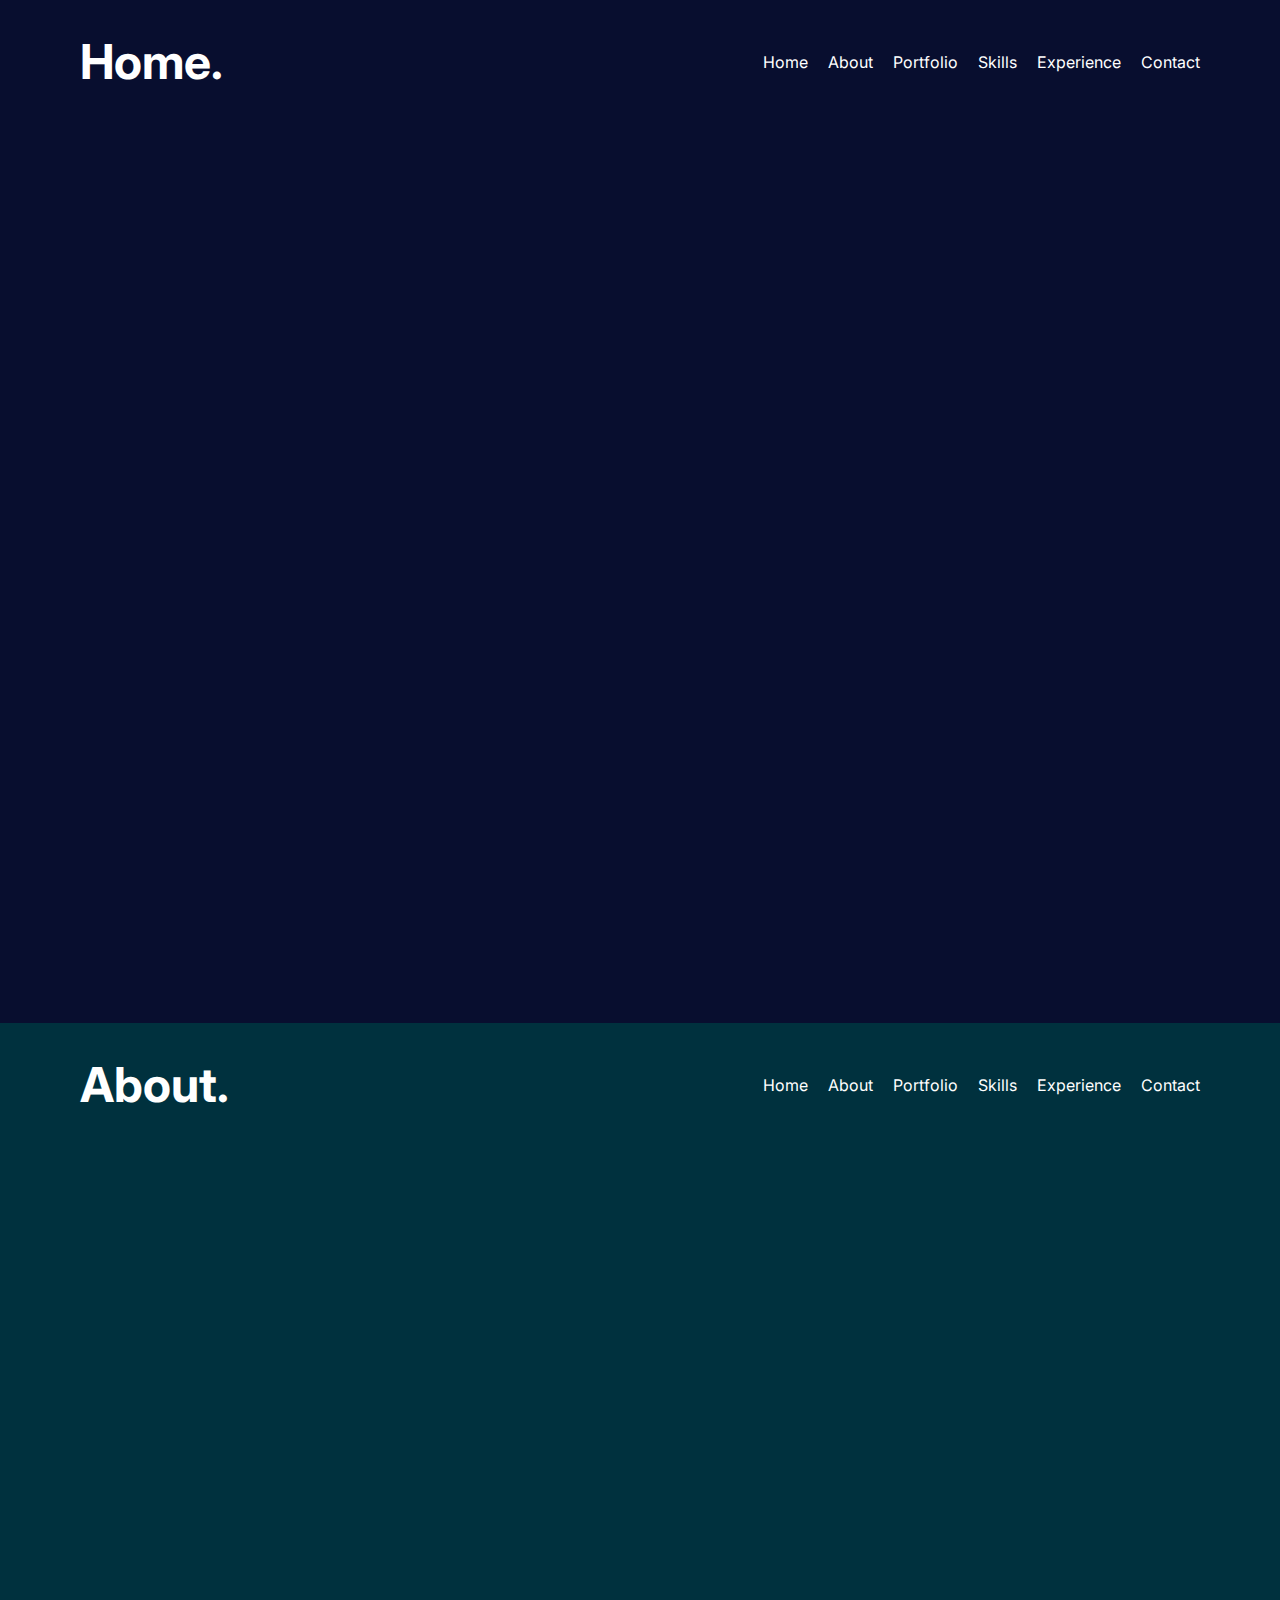
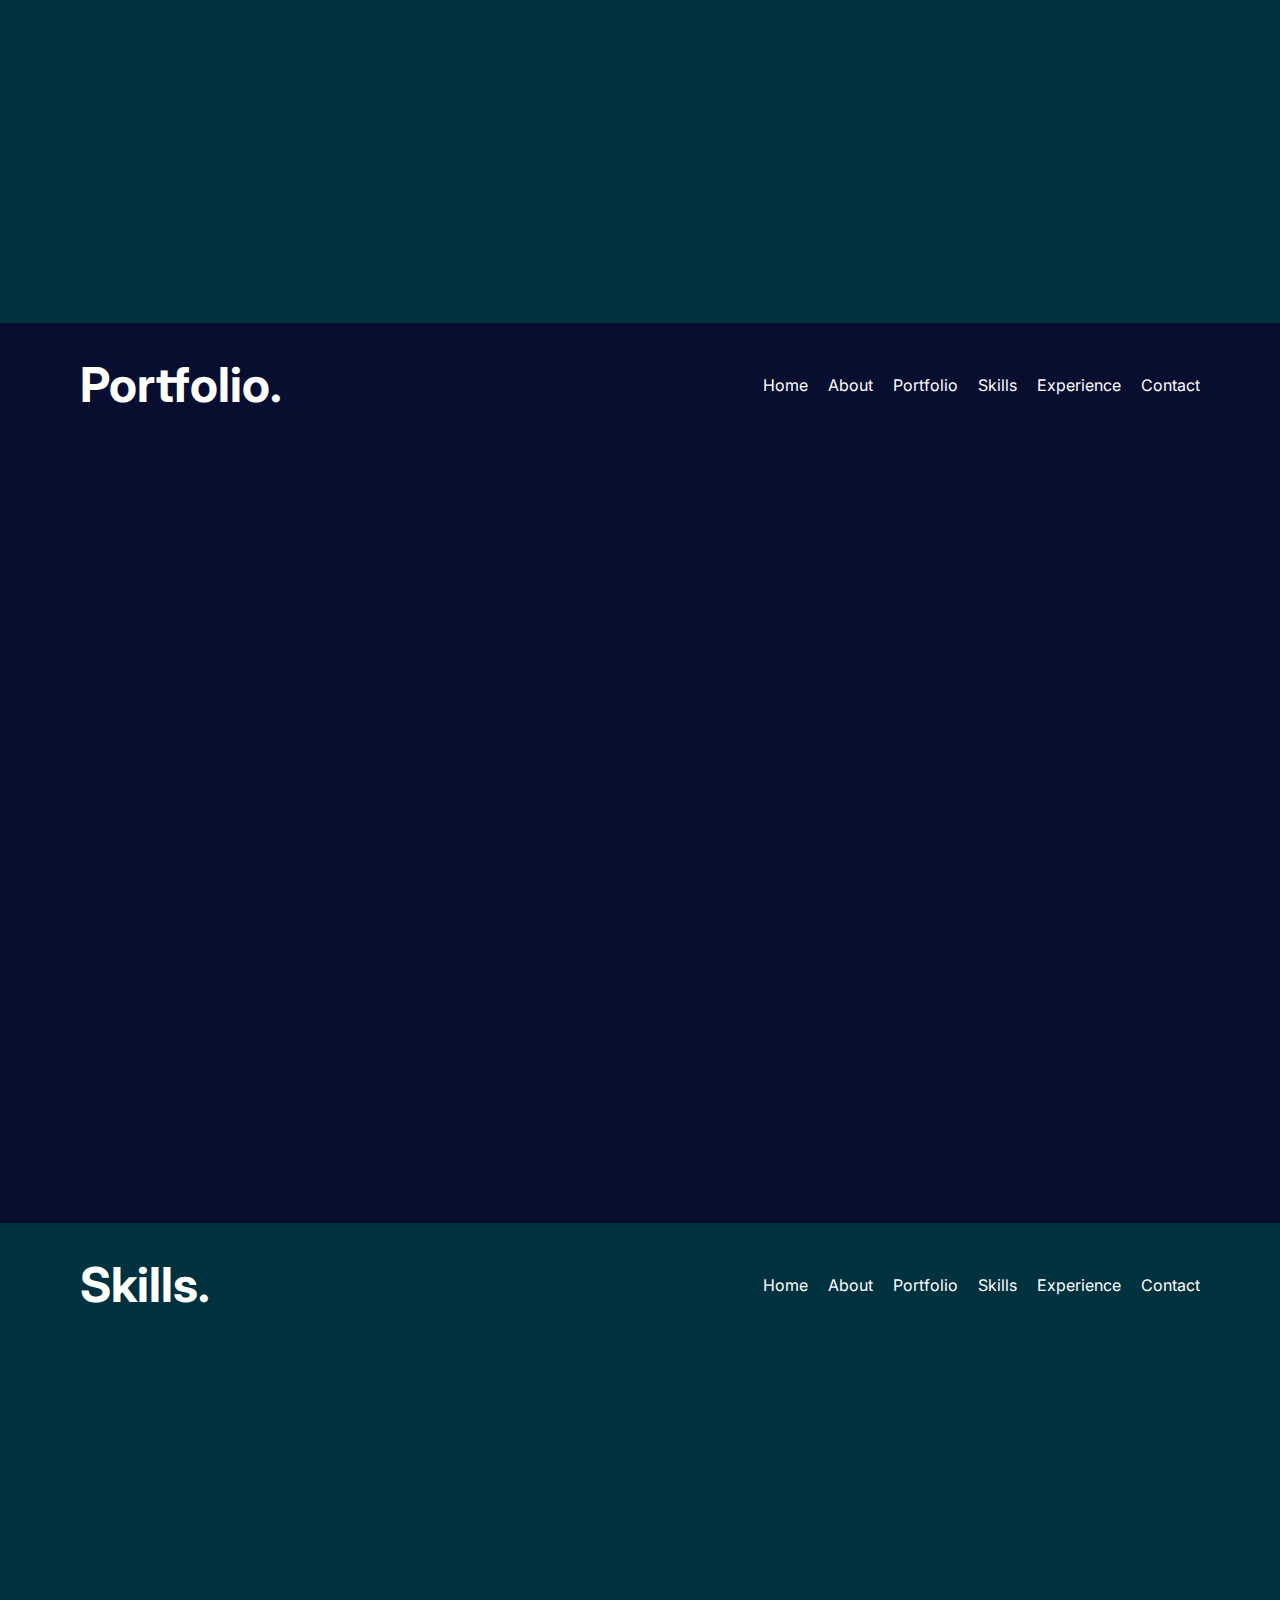
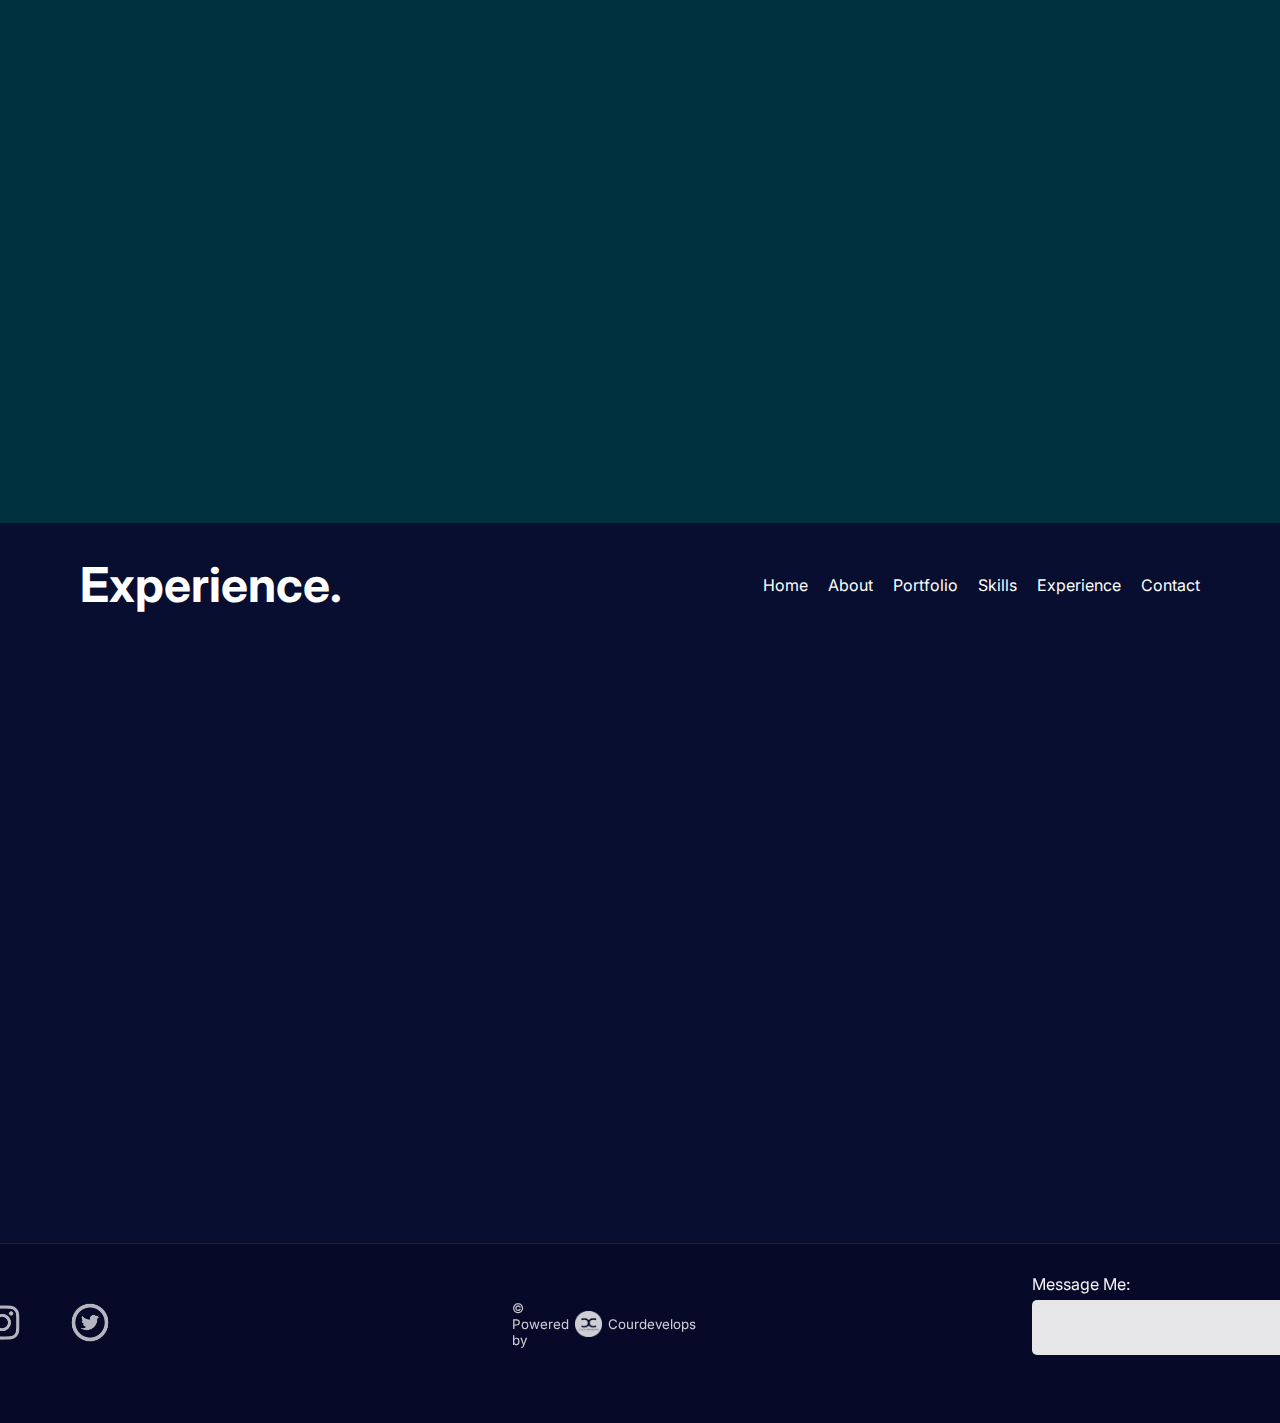
==== index.html @ f6a04621 "first commit" ====
<!DOCTYPE html>
<html lang="en">
<head>
    <meta charset="UTF-8">
    <meta name="viewport" content="width=device-width, initial-scale=1.0">
    <title>CourDevelops</title>

    <link rel="stylesheet" href="./style.css">
</head>
<body>

    <div class="container">
        <!-- ------------- -->
        <!-- ------------- -->
        <!-- ------------- -->
        <!-- ------------- -->
        <!-- ------------- -->
        <!-- ------------- -->
        <!-- ------------- -->
        <!-- ------------- -->
        <!-- ------------- -->
        <!-- ------------- -->
        <!-- ------------- -->
        <!-- ------------- -->
        <!-- ------------- -->
        <!-- DESKTOP NAVBAR -->
        <nav class="desktop_nav">
            <div class="section_title">
                <p>Home.</p>
            </div>
            <div class="home_desktop_nav">
                <ul>
                    <li><a id="selected" href="#home_section_id">Home</a></li>
                    <li><a href="#about_section_id">About</a></li>
                    <li><a href="#portfolio_section_id">Portfolio</a></li>
                    <li><a href="#skills_section_id">Skills</a></li>
                    <li><a href="#experience_section_id">Experience</a></li>
                    <!-- <li><a href="#blog_section_id">Blog</a></li> -->
                    <li><a href="#contact_section_id">Contact</a></li>
                </ul>
                <!-- MOBILE MENU BURGER -->
                <nav class="mobile_nav">
                    <img src="./img/menu/three_dots_menu.png" id="mobile_nav">
                </nav>
            </div>
        </nav>
        
        <!-- HOME SECTION -->
        <section id="home_section_id">
            <div class="home_section_content">
                
            </div>
        </section>
        <!-- ------------- -->
        <!-- ------------- -->
        <!-- ------------- -->
        <!-- ------------- -->
        <!-- ------------- -->
        <!-- ------------- -->
        <!-- ------------- -->
        <!-- ------------- -->
        <!-- ------------- -->
        <!-- ------------- -->
        <!-- ------------- -->
        <!-- ------------- -->
        <!-- ABOUT SECTION -->
        <section id="about_section_id">
            <!-- ABOUT CONTENT -->
            <div class="about_section_content">
                <!-- SECTION TITLE AND NAVBAR -->
                <div class="title_nav">
                    <div class="section_title">
                        <p>About.</p>
                    </div>
                    <div class="about_desktop_nav">
                        <!-- <div class="nav_logo_home">
                            <img src="./img/logos/CourdevelopsPurple.png" alt="logo">
                        </div> -->
                        <ul>
                            <li><a href="#home_section_id">Home</a></li>
                            <li><a id="selected" href="#about_section_id">About</a></li>
                            <li><a href="#portfolio_section_id">Portfolio</a></li>
                            <li><a href="#skills_section_id">Skills</a></li>
                            <li><a href="#experience_section_id">Experience</a></li>
                            <!-- <li><a href="#blog_section_id">Blog</a></li> -->
                            <li><a href="#contact_section_id">Contact</a></li>
                        </ul>
                        <!-- MOBILE MENU BURGER -->
                        <nav class="mobile_nav">
                            <img src="./img/menu/three_dots_menu.png" id="mobile_nav">
                        </nav>
                    </div>
                </div>
            </div>
        </section>
        <!-- ------------- -->
        <!-- ------------- -->
        <!-- ------------- -->
        <!-- ------------- -->
        <!-- ------------- -->
        <!-- ------------- -->
        <!-- ------------- -->
        <!-- ------------- -->
        <!-- ------------- -->
        <!-- ------------- -->
        <!-- ------------- -->
        <!-- ------------- -->
        <!-- PORTFOLIO SECTION -->
        <section id="portfolio_section_id">
            <div class="portfolio_section_content">
                <div class="title_nav">
                    <!-- DESKTOP NAVBAR -->
                    <div class="section_title">
                        <p>Portfolio.</p>
                    </div>
                        <!-- <div class="nav_logo_home">
                            <img src="./img/logos/CourdevelopsPurple.png" alt="logo">
                        </div> -->
                    <div class="portfolio_desktop_nav">
                        <ul>
                            <li><a href="#home_section_id">Home</a></li>
                            <li><a href="#about_section_id">About</a></li>
                            <li><a id="selected" href="#portfolio_section_id">Portfolio</a></li>
                            <li><a href="#skills_section_id">Skills</a></li>
                            <li><a href="#experience_section_id">Experience</a></li>
                            <!-- <li><a href="#blog_section_id">Blog</a></li> -->
                            <li><a href="#contact_section_id">Contact</a></li>
                        </ul>
                    </div>
                </div>
            </div>
        </section>
         <!-- ------------- -->
        <!-- ------------- -->
        <!-- ------------- -->
        <!-- ------------- -->
        <!-- ------------- -->
        <!-- ------------- -->
        <!-- ------------- -->
        <!-- ------------- -->
        <!-- ------------- -->
        <!-- ------------- -->
        <!-- ------------- -->
        <!-- ------------- -->
        <!-- SKILLS SECTION -->
        <section id="skills_section_id">
            <div class="skills_section_content">
                <div class="title_nav">
                    <!-- DESKTOP NAVBAR -->
                    <div class="section_title">
                        <p>Skills.</p>
                    </div>
                        <!-- <div class="nav_logo_home">
                            <img src="./img/logos/CourdevelopsPurple.png" alt="logo">
                        </div> -->
                    <div class="skills_desktop_nav">
                        <ul>
                            <li><a href="#home_section_id">Home</a></li>
                            <li><a href="#about_section_id">About</a></li>
                            <li><a href="#portfolio_section_id">Portfolio</a></li>
                            <li><a id="selected" href="#skills_section_id">Skills</a></li>
                            <li><a href="#experience_section_id">Experience</a></li>
                            <!-- <li><a href="#blog_section_id">Blog</a></li> -->
                            <li><a href="#contact_section_id">Contact</a></li>
                        </ul>
                    </div>
                </div>
            </div>
        </section>
         <!-- ------------- -->
        <!-- ------------- -->
        <!-- ------------- -->
        <!-- ------------- -->
        <!-- ------------- -->
        <!-- ------------- -->
        <!-- ------------- -->
        <!-- ------------- -->
        <!-- ------------- -->
        <!-- ------------- -->
        <!-- ------------- -->
        <!-- ------------- -->
        <!-- EXPERIENCE SECTION -->
        <section id="experience_section_id">
            <div class="experience_section_content">
                <div class="title_nav">
                    <!-- DESKTOP NAVBAR -->
                    <div class="section_title">
                        <p>Experience.</p>
                    </div>
                        <!-- <div class="nav_logo_home">
                            <img src="./img/logos/CourdevelopsPurple.png" alt="logo">
                        </div> -->
                    <div class="experience_desktop_nav">
                        <ul>
                            <li><a href="#home_section_id">Home</a></li>
                            <li><a href="#about_section_id">About</a></li>
                            <li><a href="#portfolio_section_id">Portfolio</a></li>
                            <li><a id="selected" href="#skills_section_id">Skills</a></li>
                            <li><a href="#experience_section_id">Experience</a></li>
                            <!-- <li><a href="#blog_section_id">Blog</a></li> -->
                            <li><a href="#contact_section_id">Contact</a></li>
                        </ul>
                    </div>
                </div>
            </div>
        </section>
             <!-- ------------- -->
        <!-- ------------- -->
        <!-- ------------- -->
        <!-- ------------- -->
        <!-- ------------- -->
        <!-- ------------- -->
        <!-- ------------- -->
        <!-- ------------- -->
        <!-- ------------- -->
        <!-- ------------- -->
        <!-- ------------- -->
        <!-- FOOTER -->
        <footer id="footer_section_id">
            <div class="footer_section_content">
                <!-- <div class="footer_logo">
                    <img src="./img/logos/CourdevelopsWhite.png" id="footer_logo">
                </div> -->
                <div class="socials_footer">
                    <a href="#">
                        <img src="./img/socials/github.png" id="github">
                    </a>
                    <a href="#">
                        <img src="./img/socials/linkedin.png" id="linkedin">
                    </a>
                    <a href="">
                        <img src="./img/socials/instagram.png" id="instagram">
                    </a>
                    <a href="">
                        <img src="./img/socials/twitter.png" id="twitter">
                    </a>
                </div>
                <!-- <div class="footer_logo">
                    <small>powered by:</small>
                   <img src="./img/logos/CourdevelopsWhite.png" id="footer_logo">
                </div> -->
                <div class="footer_logo">
                    <small>&copy Powered by<img src="./img/logos/CourdevelopsWhite.png" id="footer_logo"> Courdevelops</small>
                </div>
                <div class="email_footer">
                    <label for="message">Message Me:</label>
                    <div class="email_submit">
                        <input type="text" placeholder=""/>
                        <button type="submit">Submit</button>
                    </div>
                </div>
                
            </div>
        </footer>
    </div>
    
</body>
</html>
---- style.css ----
@import url("https://fonts.googleapis.com/css2?family=Inter:wght@300;400;700&family=Julius+Sans+One&family=Roboto:wght@400&display=swap");
* {
  margin: 0;
  scroll-behavior: smooth;
  scroll-snap-type: y mandatory;
}
* body {
  background-color: #080E2F;
}

@media only screen and (orientation: portrait) {
  .container {
    background-color: #080E2F;
  }
  .container .desktop_nav {
    display: flex;
    justify-content: space-between;
    align-items: center;
    padding: 2em 3em 2em 3em;
  }
  .container .desktop_nav .section_title {
    color: white;
  }
  .container .desktop_nav .home_desktop_nav ul {
    display: none;
  }
  .container .desktop_nav .home_desktop_nav .mobile_nav #mobile_nav {
    width: 3em;
    height: 3em;
  }
  .container #home_section_id {
    background-color: #080E2F;
    height: 100vh;
    display: flex;
    flex-direction: column;
  }
  .container #about_section_id {
    background-color: #00313E;
    height: 100vh;
    display: flex;
    flex-direction: column;
  }
  .container #about_section_id .about_section_content {
    display: flex;
    flex-direction: column;
  }
  .container #about_section_id .about_section_content .title_nav {
    display: flex;
    justify-content: space-between;
    align-items: center;
    padding: 2em 3em 2em 3em;
  }
  .container #about_section_id .about_section_content .title_nav .section_title {
    font-family: "Inter", sans-serif;
    font-size: 2rem;
    font-weight: bold;
    color: white;
  }
  .container #about_section_id .about_section_content .title_nav .about_desktop_nav ul {
    display: none;
  }
  .container #about_section_id .about_section_content .title_nav .about_desktop_nav .mobile_nav #mobile_nav {
    width: 3em;
    height: 3em;
  }
}
@media only screen and (orientation: landscape) {
  .container {
    background-color: #080E2F;
  }
  .container .desktop_nav {
    display: flex;
    justify-content: space-between;
    align-items: center;
    padding: 3em 4em 2em 4em;
  }
  .container .desktop_nav .section_title {
    color: white;
  }
  .container .desktop_nav .home_desktop_nav ul {
    display: none;
  }
  .container .desktop_nav .home_desktop_nav .mobile_nav #mobile_nav {
    width: 3em;
    height: 3em;
  }
  .container #home_section_id {
    background-color: #080E2F;
    height: 100vh;
    display: flex;
    flex-direction: column;
  }
  .container #about_section_id {
    background-color: #00313E;
    height: 100vh;
    display: flex;
    flex-direction: column;
  }
  .container #about_section_id .about_section_content {
    display: flex;
    flex-direction: column;
  }
  .container #about_section_id .about_section_content .title_nav {
    display: flex;
    justify-content: space-between;
    align-items: center;
    padding: 3em 4em 2em 4em;
  }
  .container #about_section_id .about_section_content .title_nav .section_title {
    font-family: "Inter", sans-serif;
    font-size: 2rem;
    font-weight: bold;
    color: white;
  }
  .container #about_section_id .about_section_content .title_nav .about_desktop_nav ul {
    display: none;
  }
  .container #about_section_id .about_section_content .title_nav .about_desktop_nav .mobile_nav #mobile_nav {
    width: 3em;
    height: 3em;
  }
}
@media only screen and (min-width: 1200px) {
  .container {
    background-color: #080E2F;
  }
  .container .desktop_nav {
    display: flex;
    justify-content: space-between;
    align-items: center;
    padding: 2em 5em 2em 5em;
  }
  .container .desktop_nav .section_title {
    font-family: "Inter", sans-serif;
    font-size: 3rem;
    font-weight: bold;
    color: white;
  }
  .container .desktop_nav .home_desktop_nav ul {
    display: flex;
    gap: 20px;
  }
  .container .desktop_nav .home_desktop_nav ul li {
    list-style: none;
  }
  .container .desktop_nav .home_desktop_nav ul li a {
    color: white;
    text-decoration: none;
    font-family: "Inter", sans-serif;
  }
  .container .desktop_nav ul {
    display: flex;
    gap: 5px;
  }
  .container .desktop_nav ul li {
    color: white;
  }
  .container .mobile_nav {
    display: none;
  }
  .container #home_section_id {
    background-color: #080E2F;
    height: 100vh;
  }
  .container #about_section_id {
    background-color: #00313E;
    height: 100vh;
  }
  .container #about_section_id .about_section_content .title_nav {
    display: flex;
    align-items: center;
    justify-content: space-between;
    padding: 2em 5em 2em 5em;
  }
  .container #about_section_id .about_section_content .title_nav .section_title {
    font-family: "Inter", sans-serif;
    font-size: 3rem;
    font-weight: bold;
    color: white;
  }
  .container #about_section_id .about_section_content .title_nav .about_desktop_nav ul {
    display: flex;
    gap: 20px;
  }
  .container #about_section_id .about_section_content .title_nav .about_desktop_nav ul li {
    list-style: none;
  }
  .container #about_section_id .about_section_content .title_nav .about_desktop_nav ul li a {
    color: white;
    text-decoration: none;
    font-family: "Inter", sans-serif;
  }
  .container #portfolio_section_id {
    background-color: #080E2F;
    height: 100vh;
  }
  .container #portfolio_section_id .portfolio_section_content .title_nav {
    display: flex;
    align-items: center;
    justify-content: space-between;
    padding: 2em 5em 2em 5em;
  }
  .container #portfolio_section_id .portfolio_section_content .title_nav .section_title {
    font-family: "Inter", sans-serif;
    font-size: 3rem;
    font-weight: bold;
    color: white;
  }
  .container #portfolio_section_id .portfolio_section_content .title_nav .portfolio_desktop_nav ul {
    display: flex;
    gap: 20px;
  }
  .container #portfolio_section_id .portfolio_section_content .title_nav .portfolio_desktop_nav ul li {
    list-style: none;
  }
  .container #portfolio_section_id .portfolio_section_content .title_nav .portfolio_desktop_nav ul li a {
    color: white;
    text-decoration: none;
    font-family: "Inter", sans-serif;
  }
  .container #skills_section_id {
    background-color: #00313E;
    height: 100vh;
  }
  .container #skills_section_id .skills_section_content .title_nav {
    display: flex;
    align-items: center;
    justify-content: space-between;
    padding: 2em 5em 2em 5em;
  }
  .container #skills_section_id .skills_section_content .title_nav .section_title {
    font-family: "Inter", sans-serif;
    font-size: 3rem;
    font-weight: bold;
    color: white;
  }
  .container #skills_section_id .skills_section_content .title_nav .skills_desktop_nav ul {
    display: flex;
    gap: 20px;
  }
  .container #skills_section_id .skills_section_content .title_nav .skills_desktop_nav ul li {
    list-style: none;
  }
  .container #skills_section_id .skills_section_content .title_nav .skills_desktop_nav ul li a {
    color: white;
    text-decoration: none;
    font-family: "Inter", sans-serif;
  }
  .container #experience_section_id {
    background-color: #080E2F;
    height: 80vh;
  }
  .container #experience_section_id .experience_section_content .title_nav {
    display: flex;
    align-items: center;
    justify-content: space-between;
    padding: 2em 5em 2em 5em;
  }
  .container #experience_section_id .experience_section_content .title_nav .section_title {
    font-family: "Inter", sans-serif;
    font-size: 3rem;
    font-weight: bold;
    color: white;
  }
  .container #experience_section_id .experience_section_content .title_nav .experience_desktop_nav ul {
    display: flex;
    gap: 20px;
  }
  .container #experience_section_id .experience_section_content .title_nav .experience_desktop_nav ul li {
    list-style: none;
  }
  .container #experience_section_id .experience_section_content .title_nav .experience_desktop_nav ul li a {
    color: white;
    text-decoration: none;
    font-family: "Inter", sans-serif;
  }
  .container #footer_section_id {
    background-color: #060927;
    height: 20vh;
  }
  .container #footer_section_id .footer_section_content {
    display: flex;
    align-items: center;
    justify-content: space-between;
    justify-content: center;
    padding: 3em 3em;
    gap: 25em;
    border-top: #00313E 1.5px solid;
  }
  .container #footer_section_id .footer_section_content .socials_footer {
    display: flex;
    align-items: center;
    gap: 2.5em;
    filter: opacity(70%);
    margin: 0 0px 0 50px;
  }
  .container #footer_section_id .footer_section_content .socials_footer #github {
    height: 2.2em;
    width: 2.2em;
    margin-right: 0.6em;
  }
  .container #footer_section_id .footer_section_content .socials_footer #linkedin {
    height: 2.8em;
    width: 2.8em;
  }
  .container #footer_section_id .footer_section_content .socials_footer #instagram {
    height: 3.2em;
    width: 3.2em;
  }
  .container #footer_section_id .footer_section_content .socials_footer #twitter {
    height: 2.8em;
    width: 2.8em;
  }
  .container #footer_section_id .footer_section_content .email_footer {
    display: flex;
    flex-direction: column;
    gap: 5px;
    margin: -2vh 0 0 -5vw;
  }
  .container #footer_section_id .footer_section_content .email_footer label {
    font-family: "Inter", sans-serif;
    color: white;
    filter: opacity(95%);
  }
  .container #footer_section_id .footer_section_content .email_footer .email_submit {
    display: flex;
    align-items: center;
  }
  .container #footer_section_id .footer_section_content .email_footer .email_submit input {
    width: 30em;
    height: 4em;
    border-top-left-radius: 5px;
    border-bottom-left-radius: 5px;
    border: none;
    filter: opacity(90%);
  }
  .container #footer_section_id .footer_section_content .email_footer .email_submit button {
    border: 2px solid #36395D;
    border-top-right-radius: 5px;
    border-bottom-right-radius: 5px;
    padding: 1.4em 1.4em;
    background: none;
    color: #7a7bd3;
    font-family: "Inter", sans-serif;
    font-weight: bold;
    cursor: pointer;
    filter: opacity(90%);
  }
  .container #footer_section_id .footer_section_content .footer_logo {
    display: flex;
    align-items: center;
  }
  .container #footer_section_id .footer_section_content .footer_logo small {
    display: flex;
    align-items: center;
    color: white;
    font-family: "Inter", sans-serif;
    gap: 6px;
    filter: opacity(80%);
  }
  .container #footer_section_id .footer_section_content .footer_logo #footer_logo {
    width: 2em;
    height: 2em;
  }
}/*# sourceMappingURL=style.css.map */
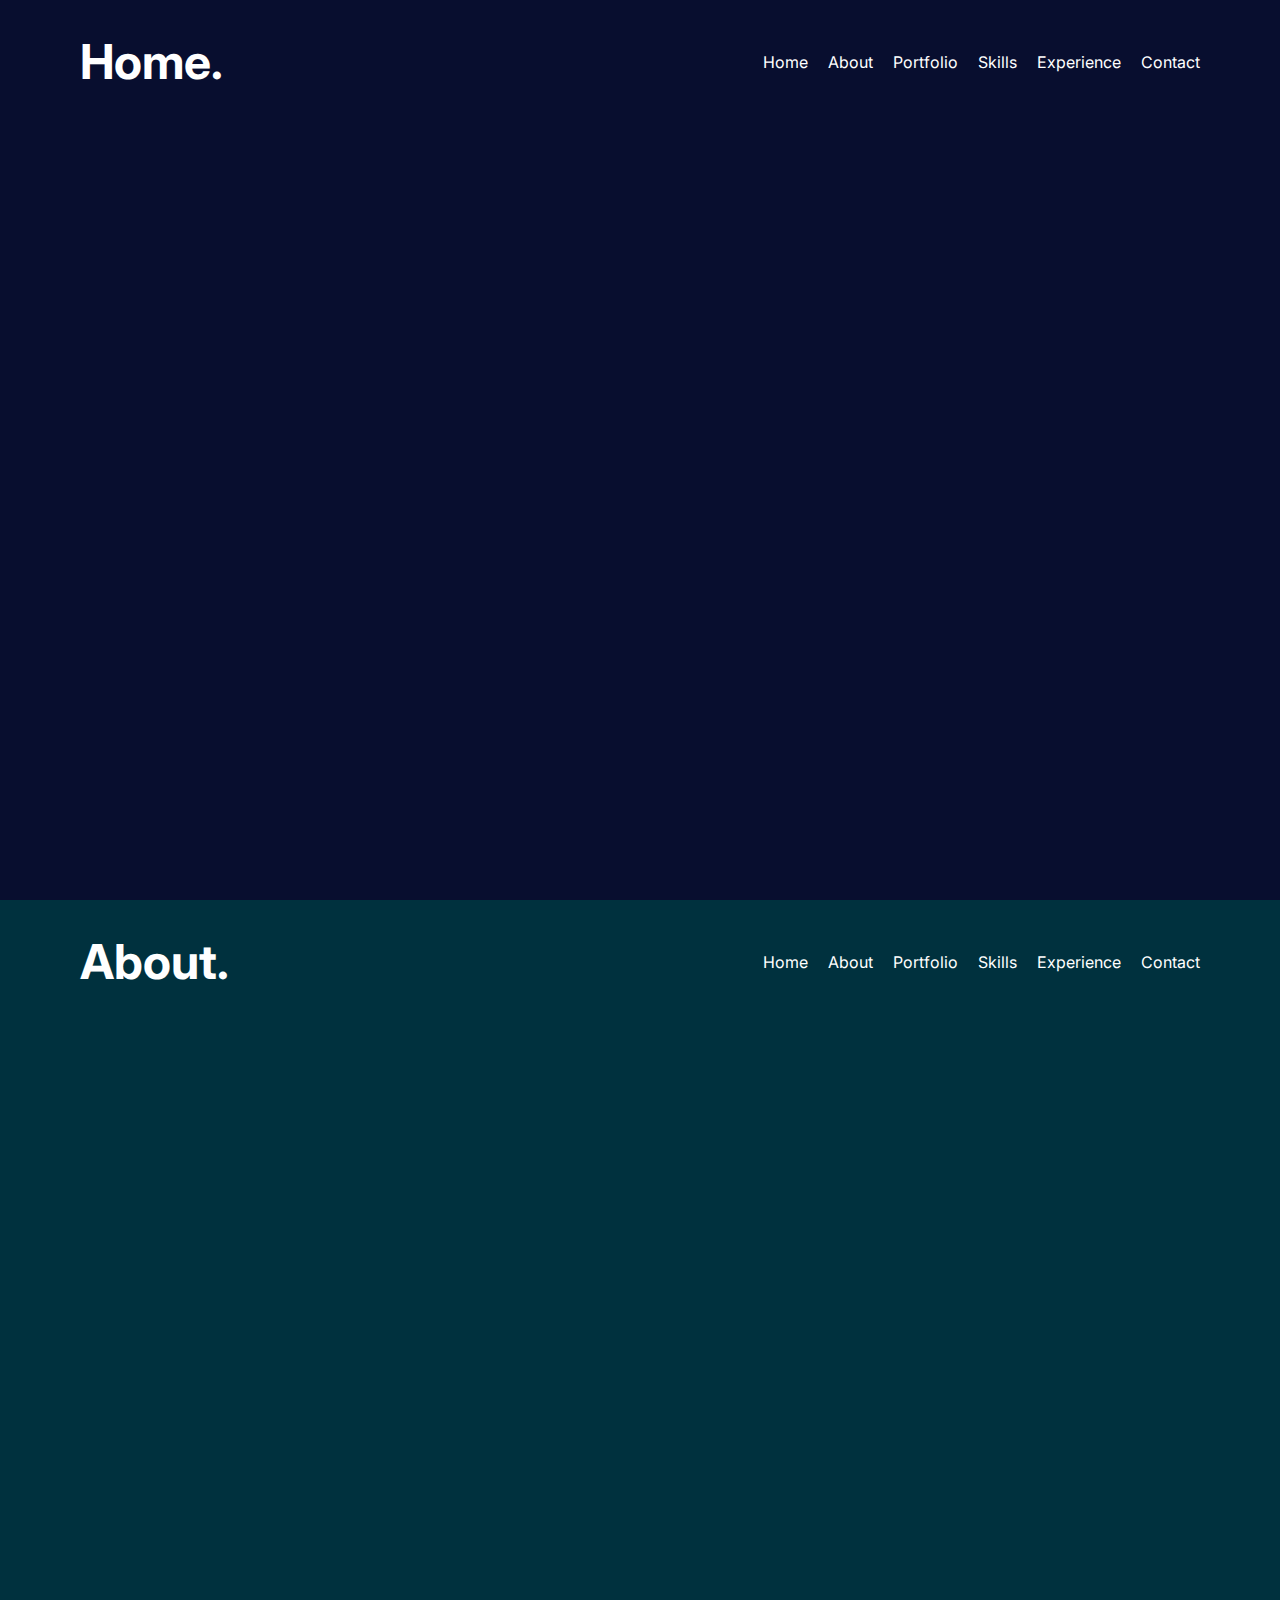
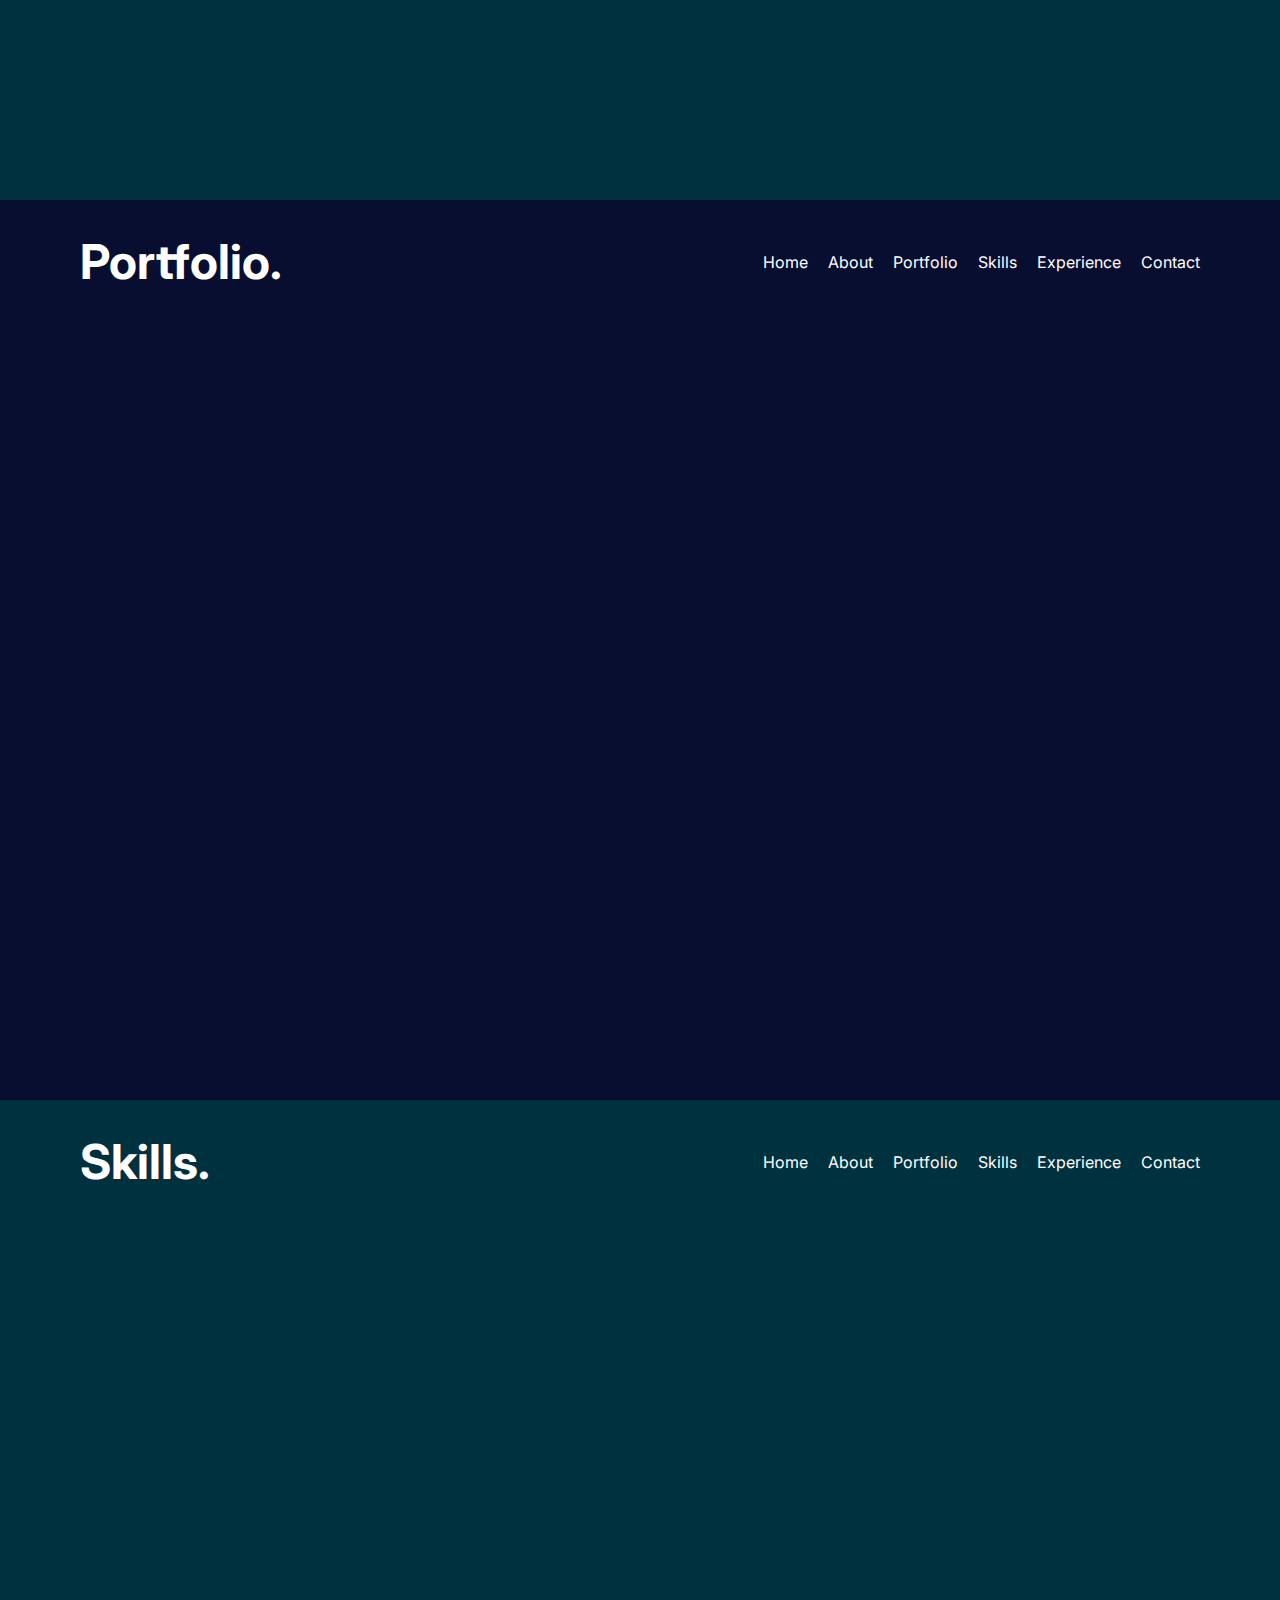
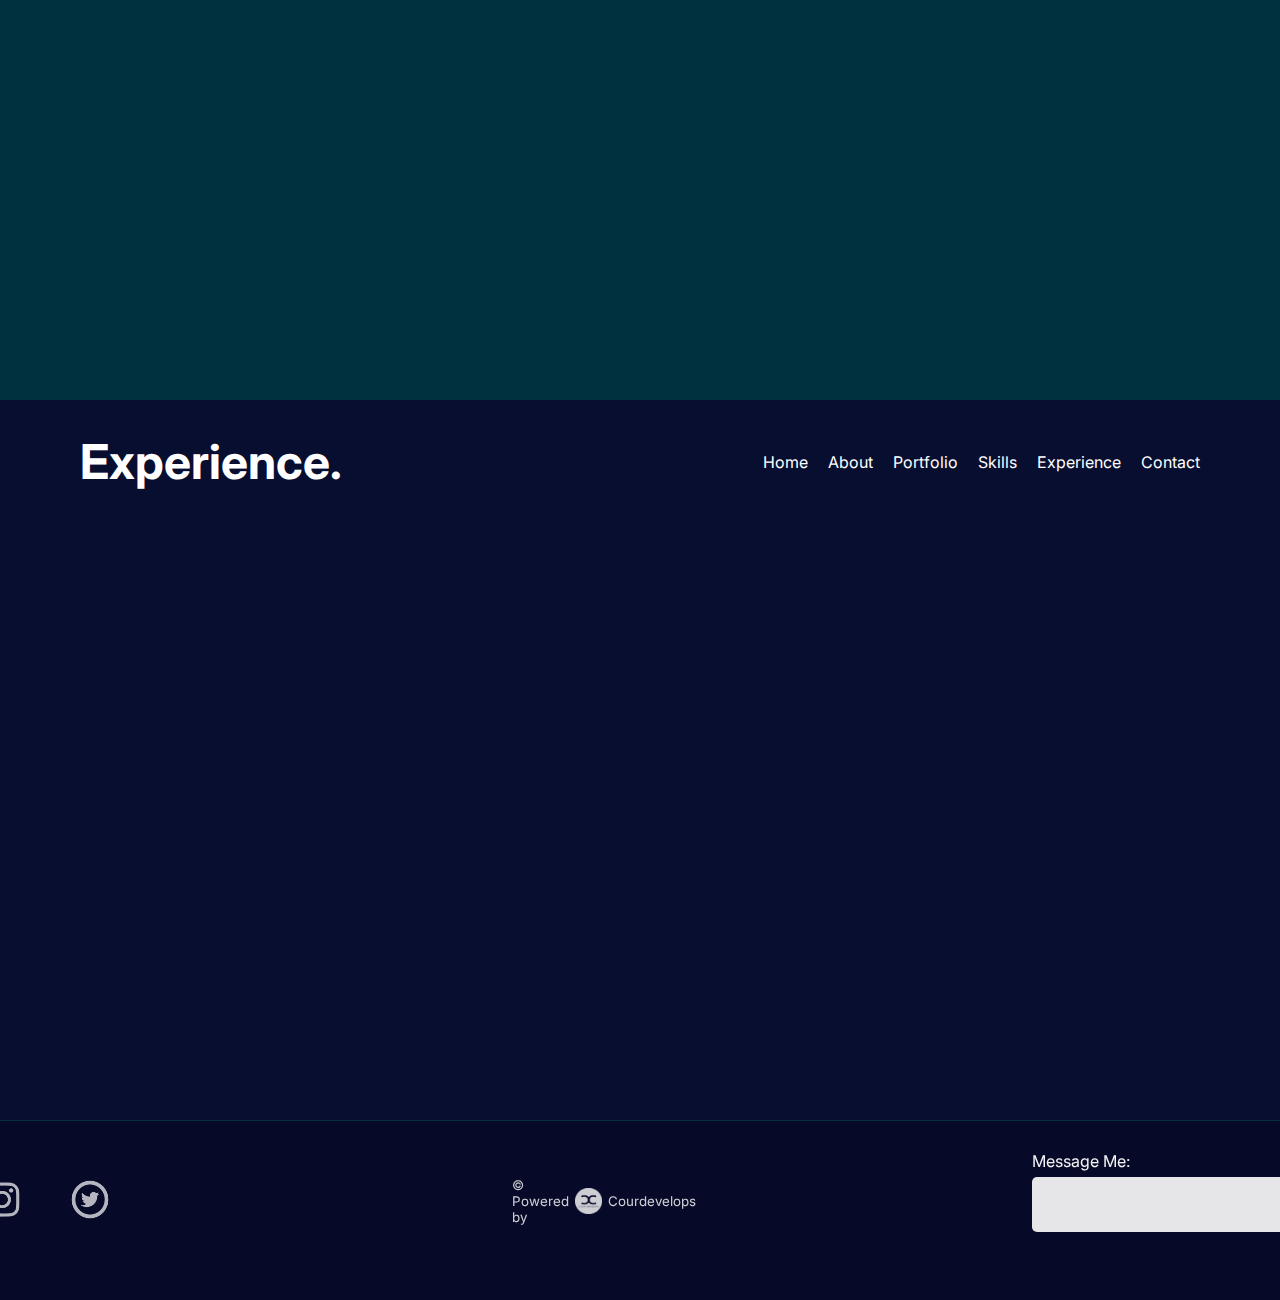
==== commit decaa698: "home link fixed" ====
--- a/index.html
+++ b/index.html
@@ -24,29 +24,30 @@
         <!-- ------------- -->
         <!-- ------------- -->
         <!-- DESKTOP NAVBAR -->
-        <nav class="desktop_nav">
-            <div class="section_title">
-                <p>Home.</p>
-            </div>
-            <div class="home_desktop_nav">
-                <ul>
-                    <li><a id="selected" href="#home_section_id">Home</a></li>
-                    <li><a href="#about_section_id">About</a></li>
-                    <li><a href="#portfolio_section_id">Portfolio</a></li>
-                    <li><a href="#skills_section_id">Skills</a></li>
-                    <li><a href="#experience_section_id">Experience</a></li>
-                    <!-- <li><a href="#blog_section_id">Blog</a></li> -->
-                    <li><a href="#contact_section_id">Contact</a></li>
-                </ul>
-                <!-- MOBILE MENU BURGER -->
-                <nav class="mobile_nav">
-                    <img src="./img/menu/three_dots_menu.png" id="mobile_nav">
-                </nav>
-            </div>
-        </nav>
-        
         <!-- HOME SECTION -->
         <section id="home_section_id">
+            <nav class="desktop_nav">
+                <div class="section_title">
+                    <p>Home.</p>
+                </div>
+                <div class="home_desktop_nav">
+                    <ul>
+                        <li><a id="selected" href="#home_section_id">Home</a></li>
+                        <li><a href="#about_section_id">About</a></li>
+                        <li><a href="#portfolio_section_id">Portfolio</a></li>
+                        <li><a href="#skills_section_id">Skills</a></li>
+                        <li><a href="#experience_section_id">Experience</a></li>
+                        <!-- <li><a href="#blog_section_id">Blog</a></li> -->
+                        <li><a href="#footer_section_id">Contact</a></li>
+                    </ul>
+                    <!-- MOBILE MENU BURGER -->
+                    <nav class="mobile_nav">
+                        <img src="./img/menu/three_dots_menu.png" id="mobile_nav">
+                    </nav>
+                </div>
+            </nav>
+        
+        
             <div class="home_section_content">
                 
             </div>
@@ -83,7 +84,7 @@
                             <li><a href="#skills_section_id">Skills</a></li>
                             <li><a href="#experience_section_id">Experience</a></li>
                             <!-- <li><a href="#blog_section_id">Blog</a></li> -->
-                            <li><a href="#contact_section_id">Contact</a></li>
+                            <li><a href="#footer_section_id">Contact</a></li>
                         </ul>
                         <!-- MOBILE MENU BURGER -->
                         <nav class="mobile_nav">
@@ -124,7 +125,7 @@
                             <li><a href="#skills_section_id">Skills</a></li>
                             <li><a href="#experience_section_id">Experience</a></li>
                             <!-- <li><a href="#blog_section_id">Blog</a></li> -->
-                            <li><a href="#contact_section_id">Contact</a></li>
+                            <li><a href="#footer_section_id">Contact</a></li>
                         </ul>
                     </div>
                 </div>
@@ -161,7 +162,7 @@
                             <li><a id="selected" href="#skills_section_id">Skills</a></li>
                             <li><a href="#experience_section_id">Experience</a></li>
                             <!-- <li><a href="#blog_section_id">Blog</a></li> -->
-                            <li><a href="#contact_section_id">Contact</a></li>
+                            <li><a href="#footer_section_id">Contact</a></li>
                         </ul>
                     </div>
                 </div>
@@ -198,7 +199,7 @@
                             <li><a id="selected" href="#skills_section_id">Skills</a></li>
                             <li><a href="#experience_section_id">Experience</a></li>
                             <!-- <li><a href="#blog_section_id">Blog</a></li> -->
-                            <li><a href="#contact_section_id">Contact</a></li>
+                            <li><a href="#footer_section_id">Contact</a></li>
                         </ul>
                     </div>
                 </div>
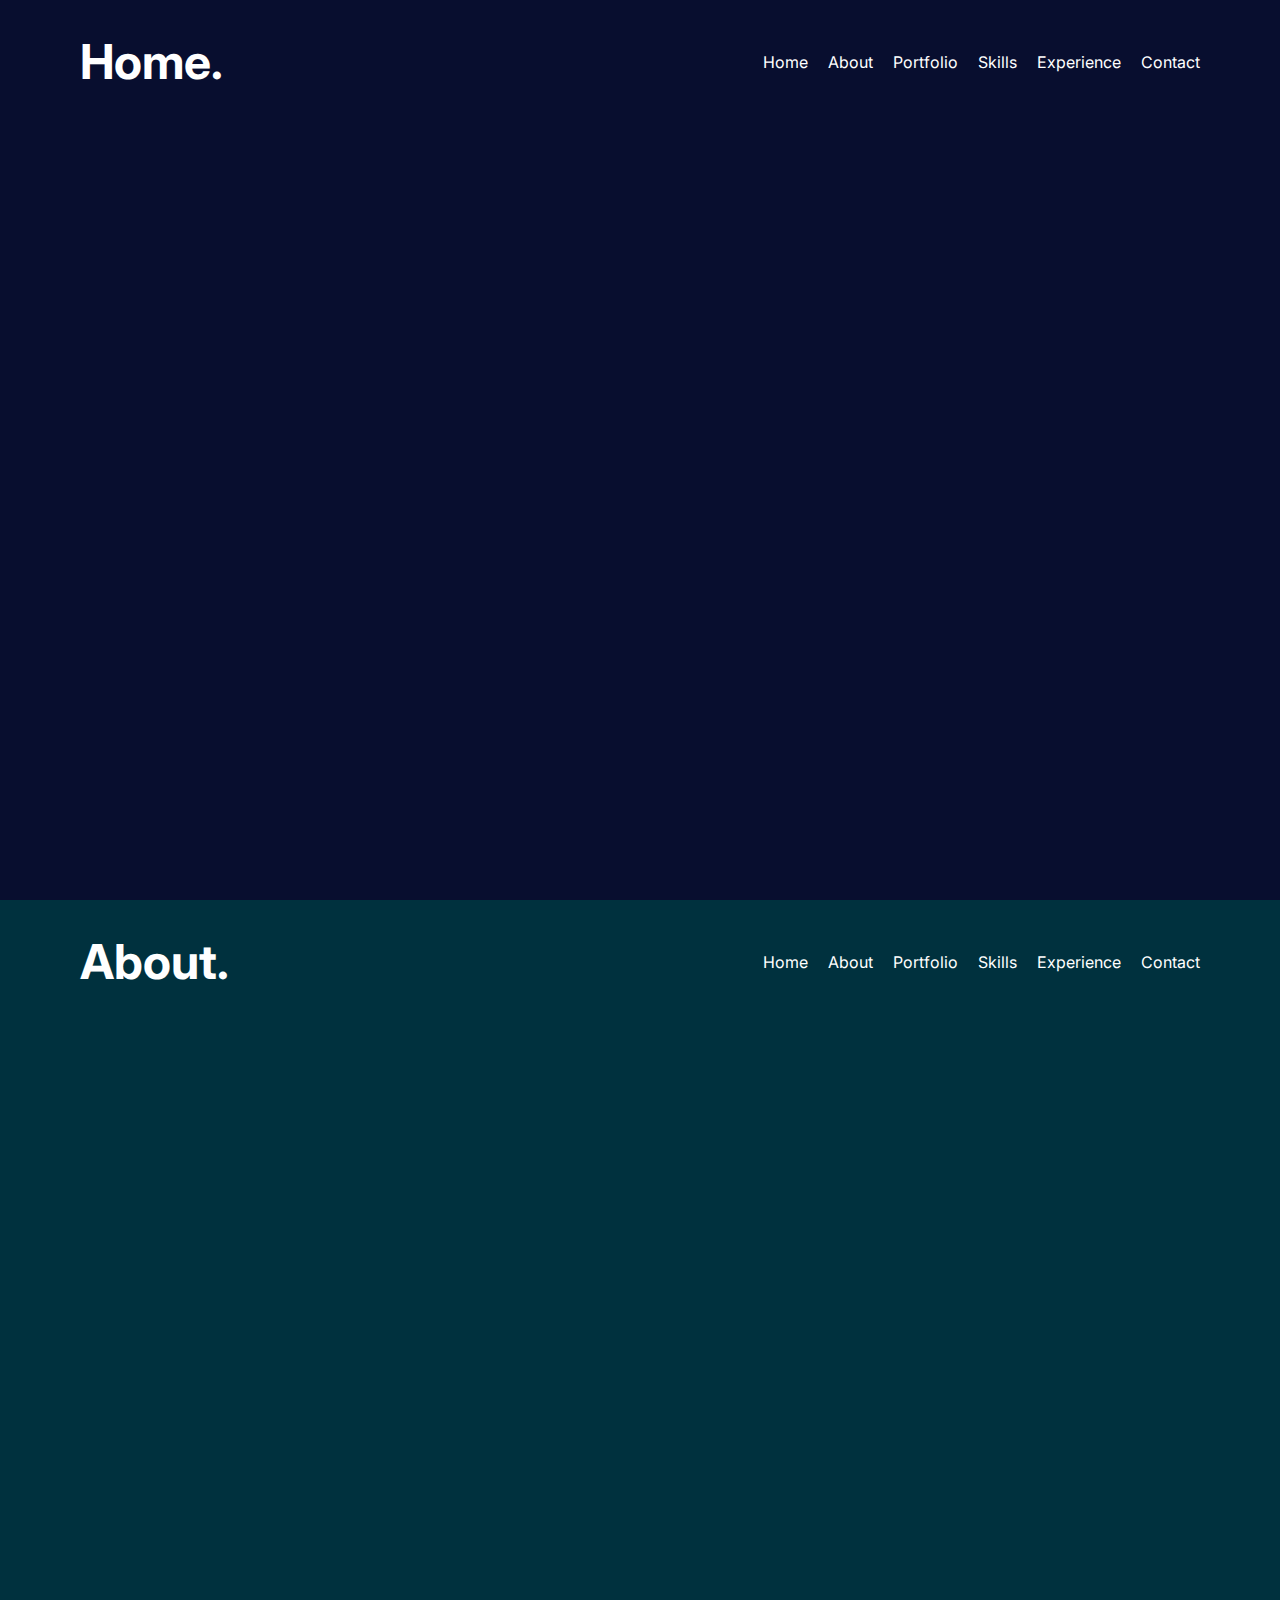
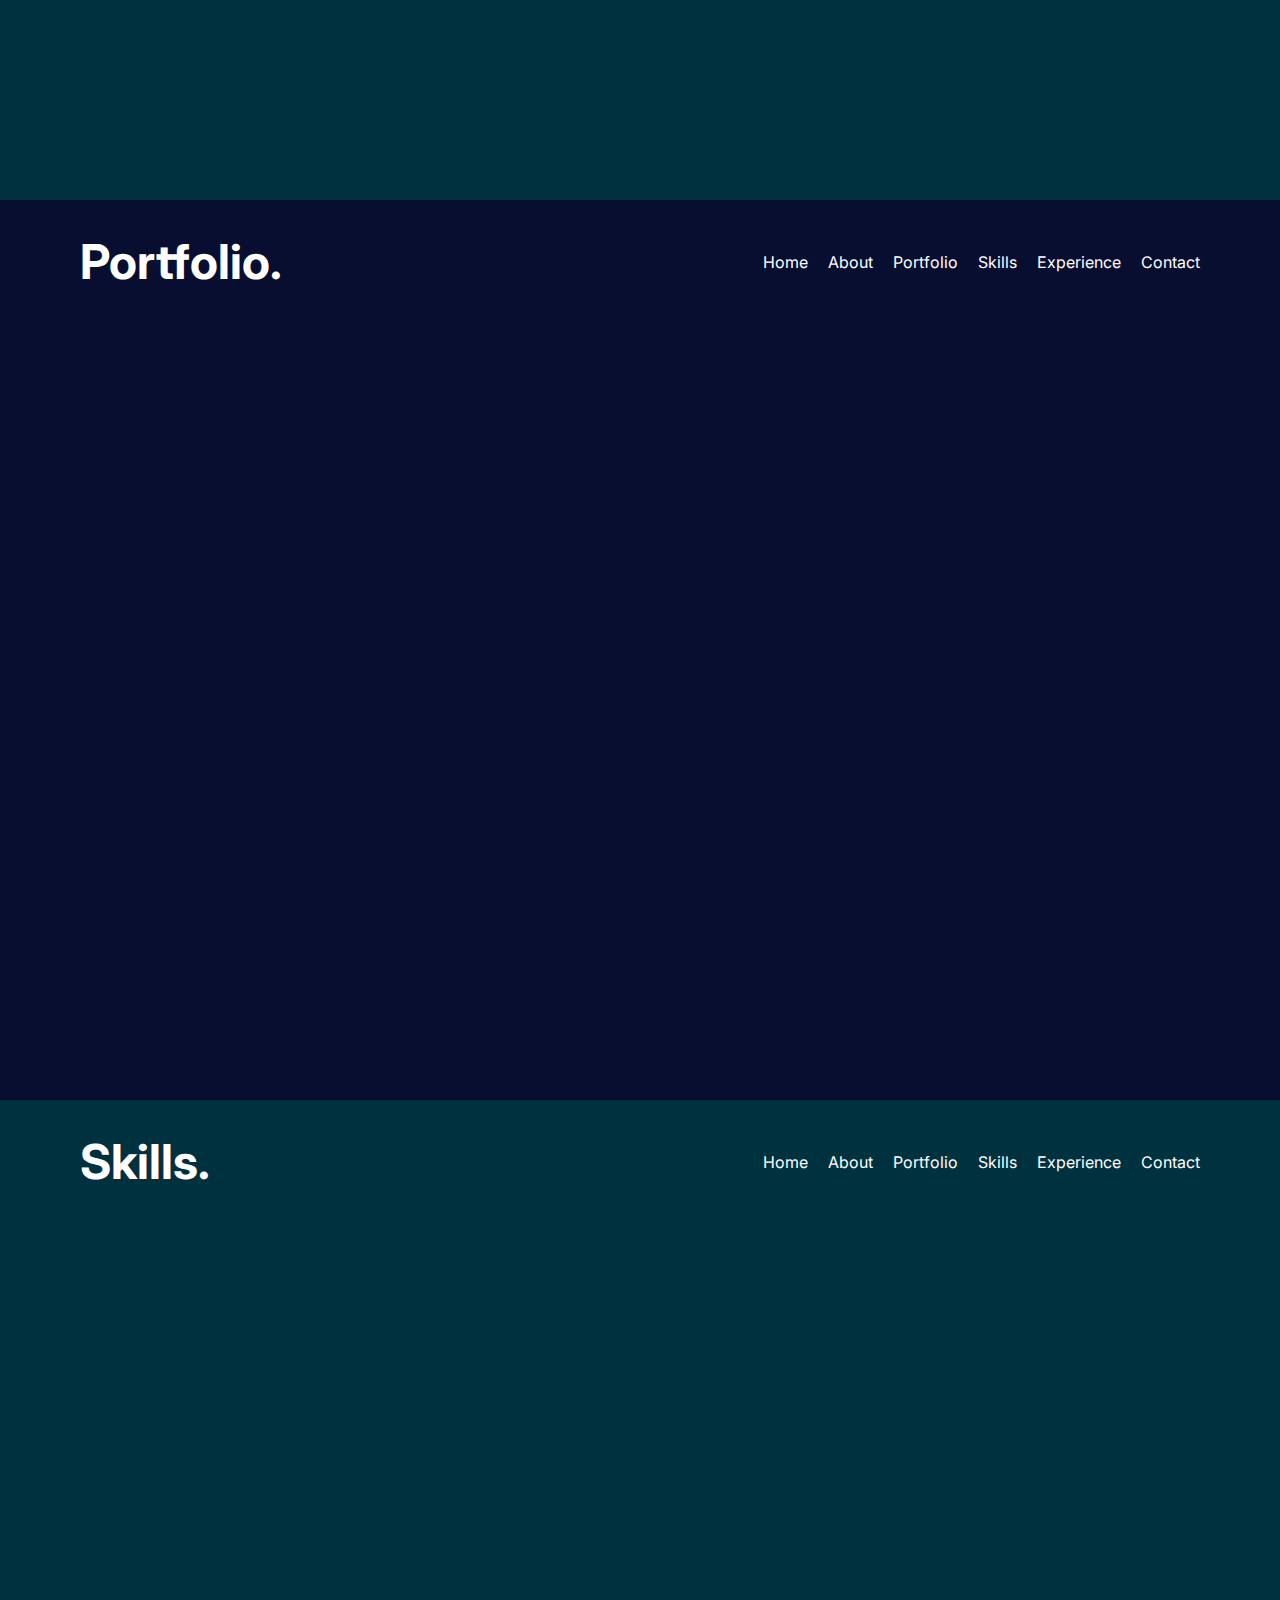
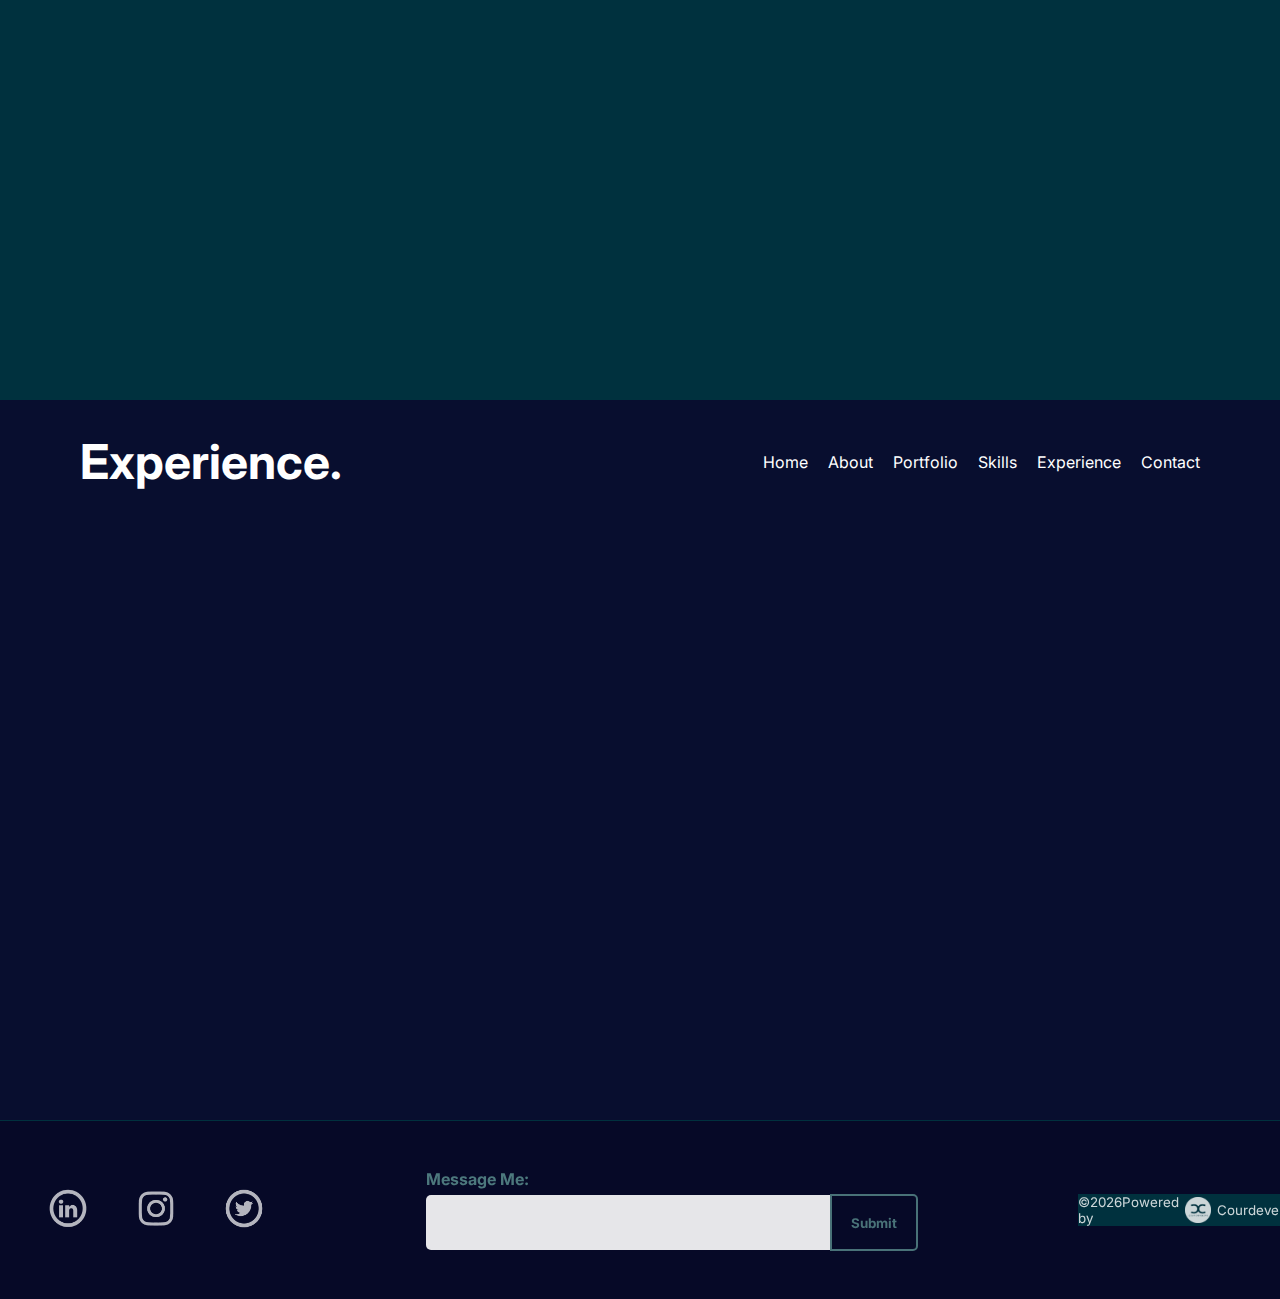
==== commit e64d071b: "desktop footer fixed" ====
--- a/index.html
+++ b/index.html
@@ -240,9 +240,6 @@
                     <small>powered by:</small>
                    <img src="./img/logos/CourdevelopsWhite.png" id="footer_logo">
                 </div> -->
-                <div class="footer_logo">
-                    <small>&copy Powered by<img src="./img/logos/CourdevelopsWhite.png" id="footer_logo"> Courdevelops</small>
-                </div>
                 <div class="email_footer">
                     <label for="message">Message Me:</label>
                     <div class="email_submit">
@@ -250,7 +247,9 @@
                         <button type="submit">Submit</button>
                     </div>
                 </div>
-                
+                <div class="footer_logo">
+                    <small> <p>&copy<script type="text/javascript">document. write( new Date(). getFullYear() );</script>Powered by</p><img src="./img/logos/CourdevelopsWhite.png" id="footer_logo"> Courdevelops</small>
+                </div>
             </div>
         </footer>
     </div>
--- a/style.css
+++ b/style.css
@@ -277,15 +277,17 @@
   .container #footer_section_id {
     background-color: #060927;
     height: 20vh;
+    height: 20%;
   }
   .container #footer_section_id .footer_section_content {
     display: flex;
     align-items: center;
-    justify-content: space-between;
     justify-content: center;
+    gap: 10em;
     padding: 3em 3em;
-    gap: 25em;
     border-top: #00313E 1.5px solid;
+    margin: 0 0 0 -5em;
+    width: 100%;
   }
   .container #footer_section_id .footer_section_content .socials_footer {
     display: flex;
@@ -315,11 +317,12 @@
     display: flex;
     flex-direction: column;
     gap: 5px;
-    margin: -2vh 0 0 -5vw;
   }
   .container #footer_section_id .footer_section_content .email_footer label {
     font-family: "Inter", sans-serif;
     color: white;
+    color: #507E81;
+    font-weight: bold;
     filter: opacity(95%);
   }
   .container #footer_section_id .footer_section_content .email_footer .email_submit {
@@ -335,12 +338,13 @@
     filter: opacity(90%);
   }
   .container #footer_section_id .footer_section_content .email_footer .email_submit button {
-    border: 2px solid #36395D;
+    border: 2px solid #507E81;
     border-top-right-radius: 5px;
     border-bottom-right-radius: 5px;
     padding: 1.4em 1.4em;
     background: none;
     color: #7a7bd3;
+    color: #507E81;
     font-family: "Inter", sans-serif;
     font-weight: bold;
     cursor: pointer;
@@ -349,6 +353,7 @@
   .container #footer_section_id .footer_section_content .footer_logo {
     display: flex;
     align-items: center;
+    background-color: #00313E;
   }
   .container #footer_section_id .footer_section_content .footer_logo small {
     display: flex;
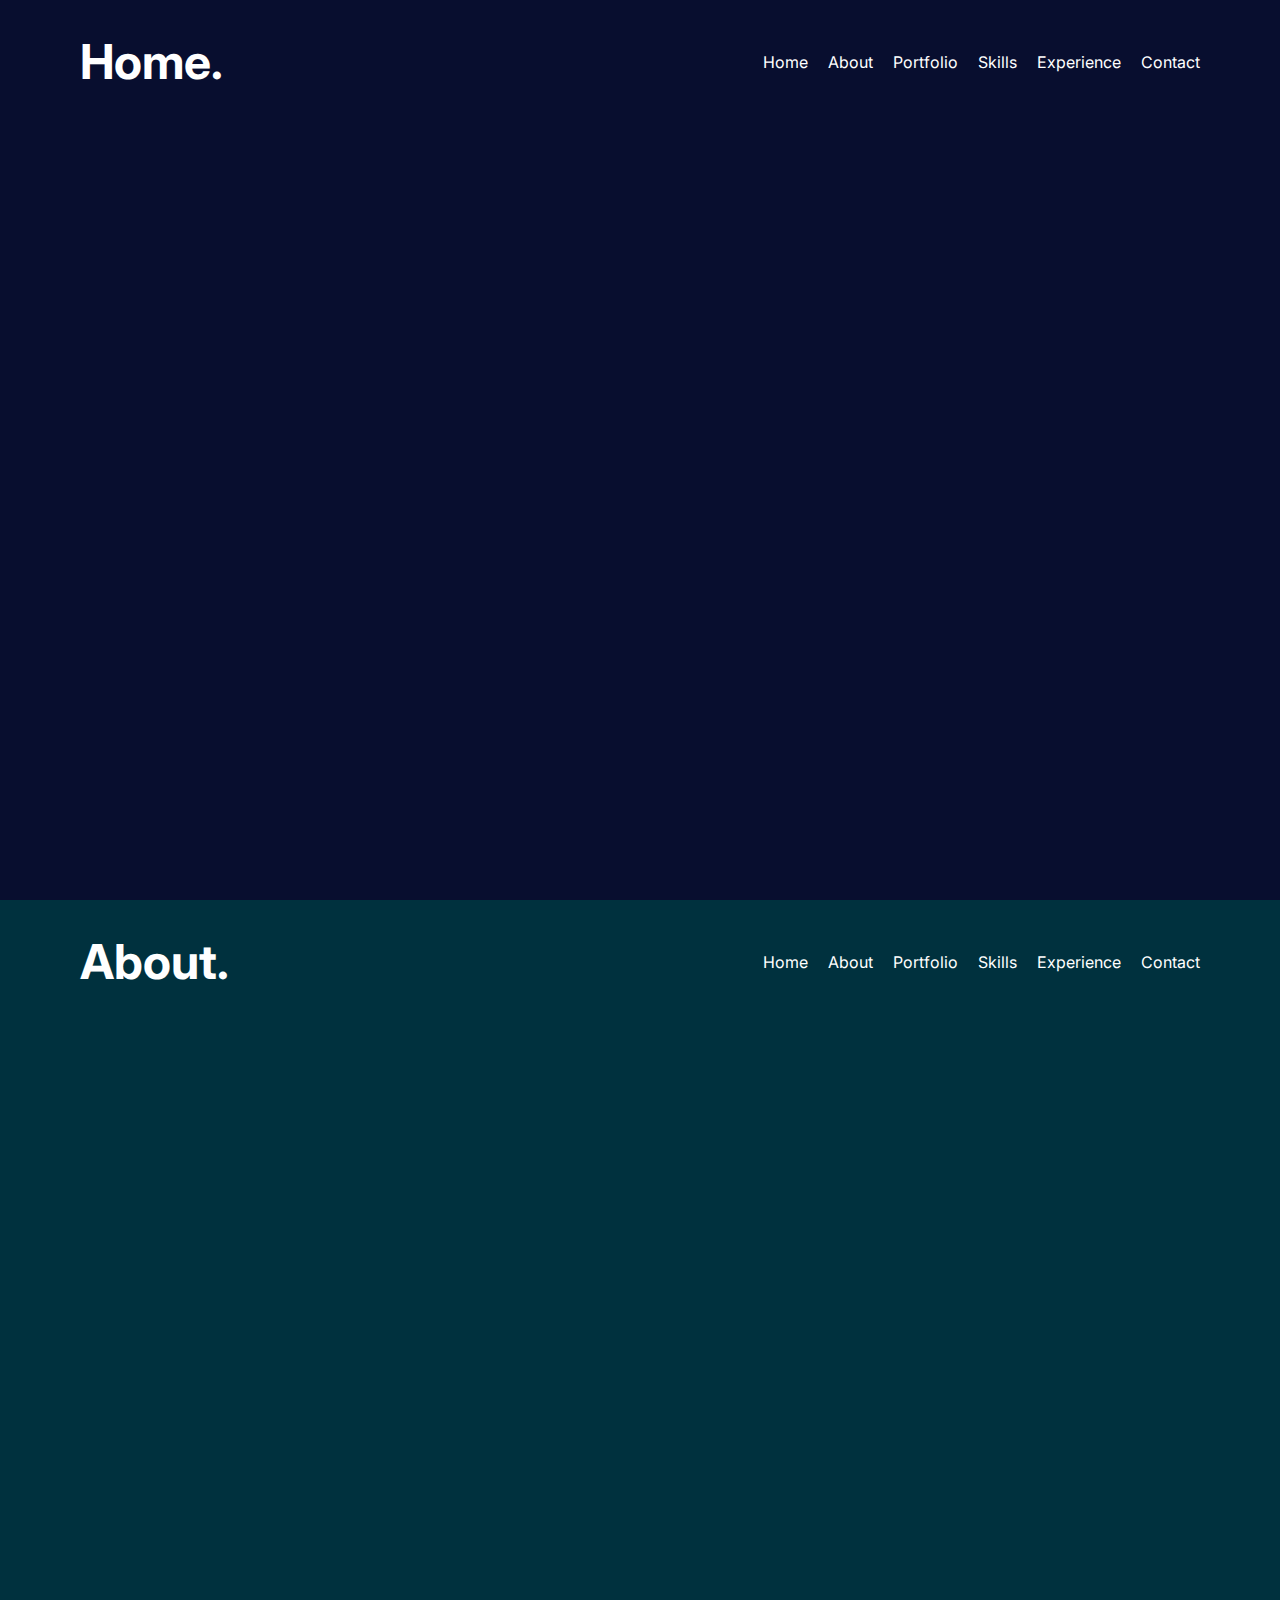
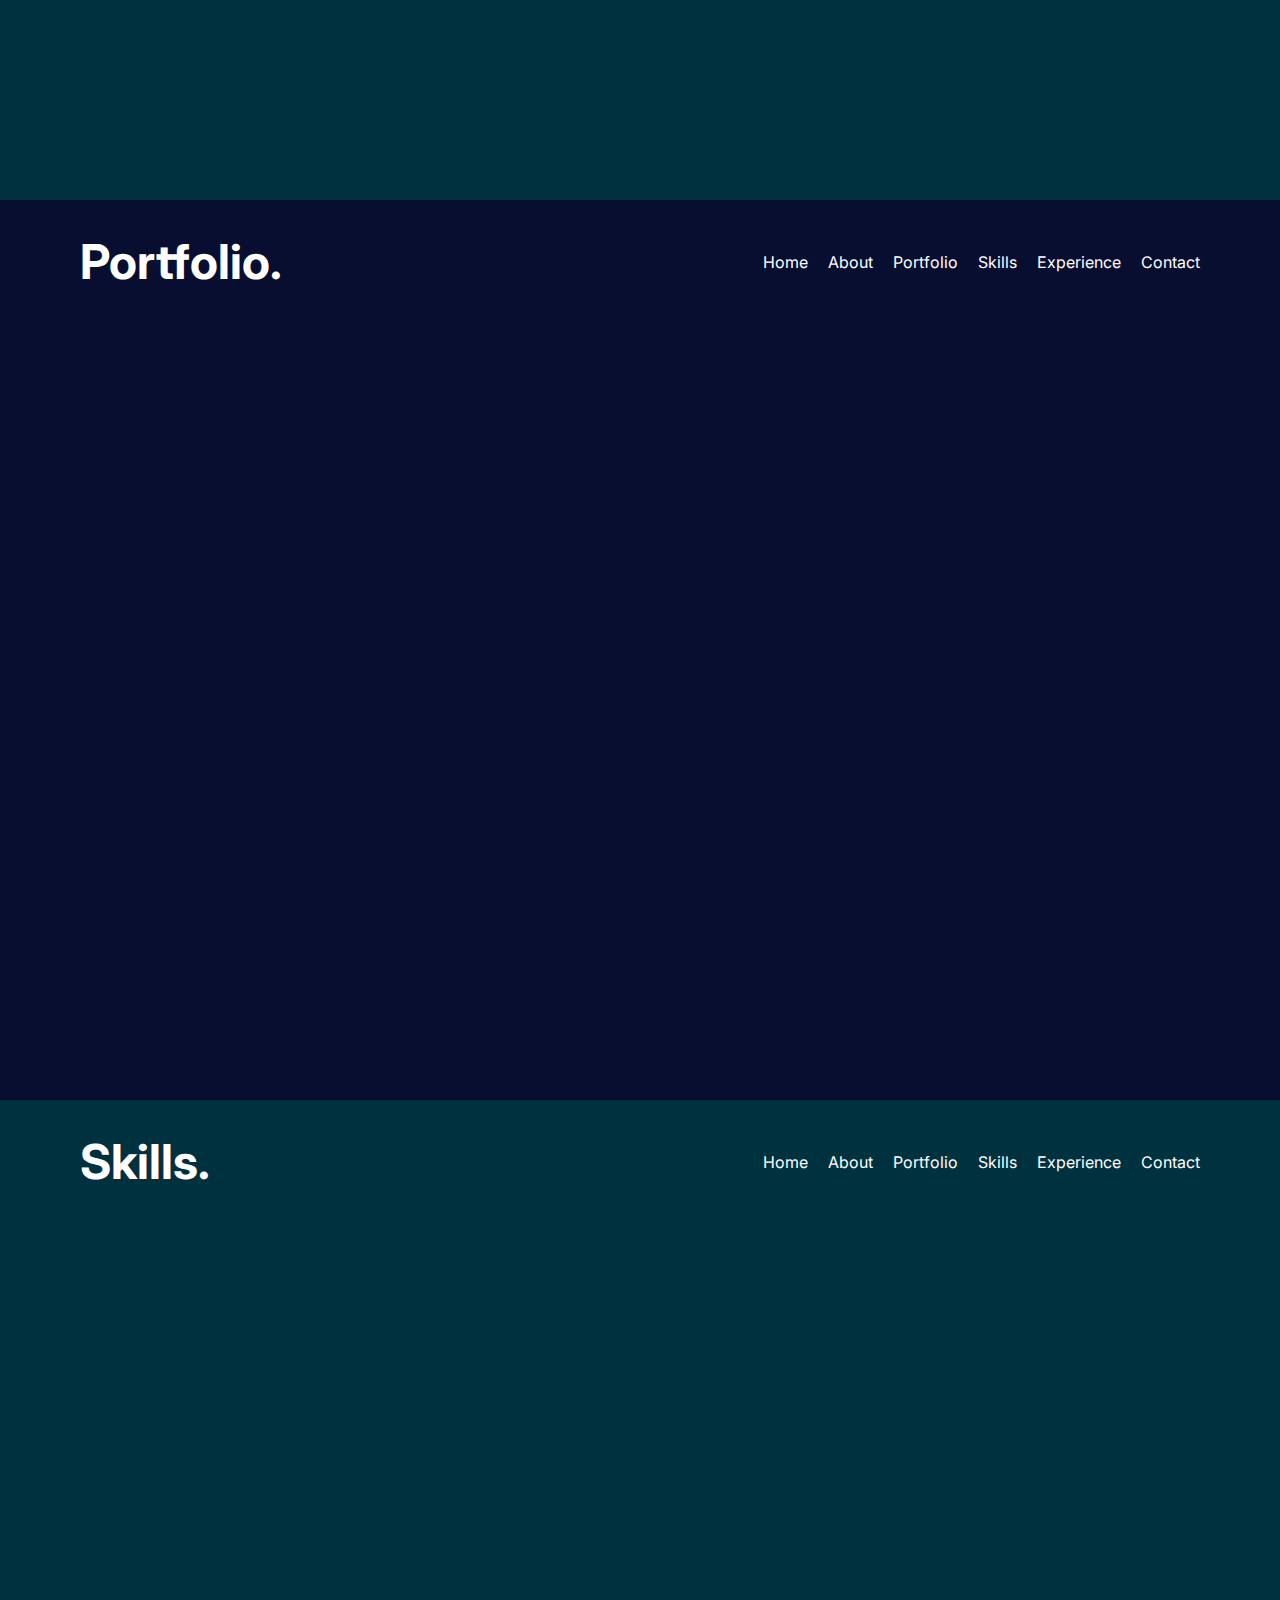
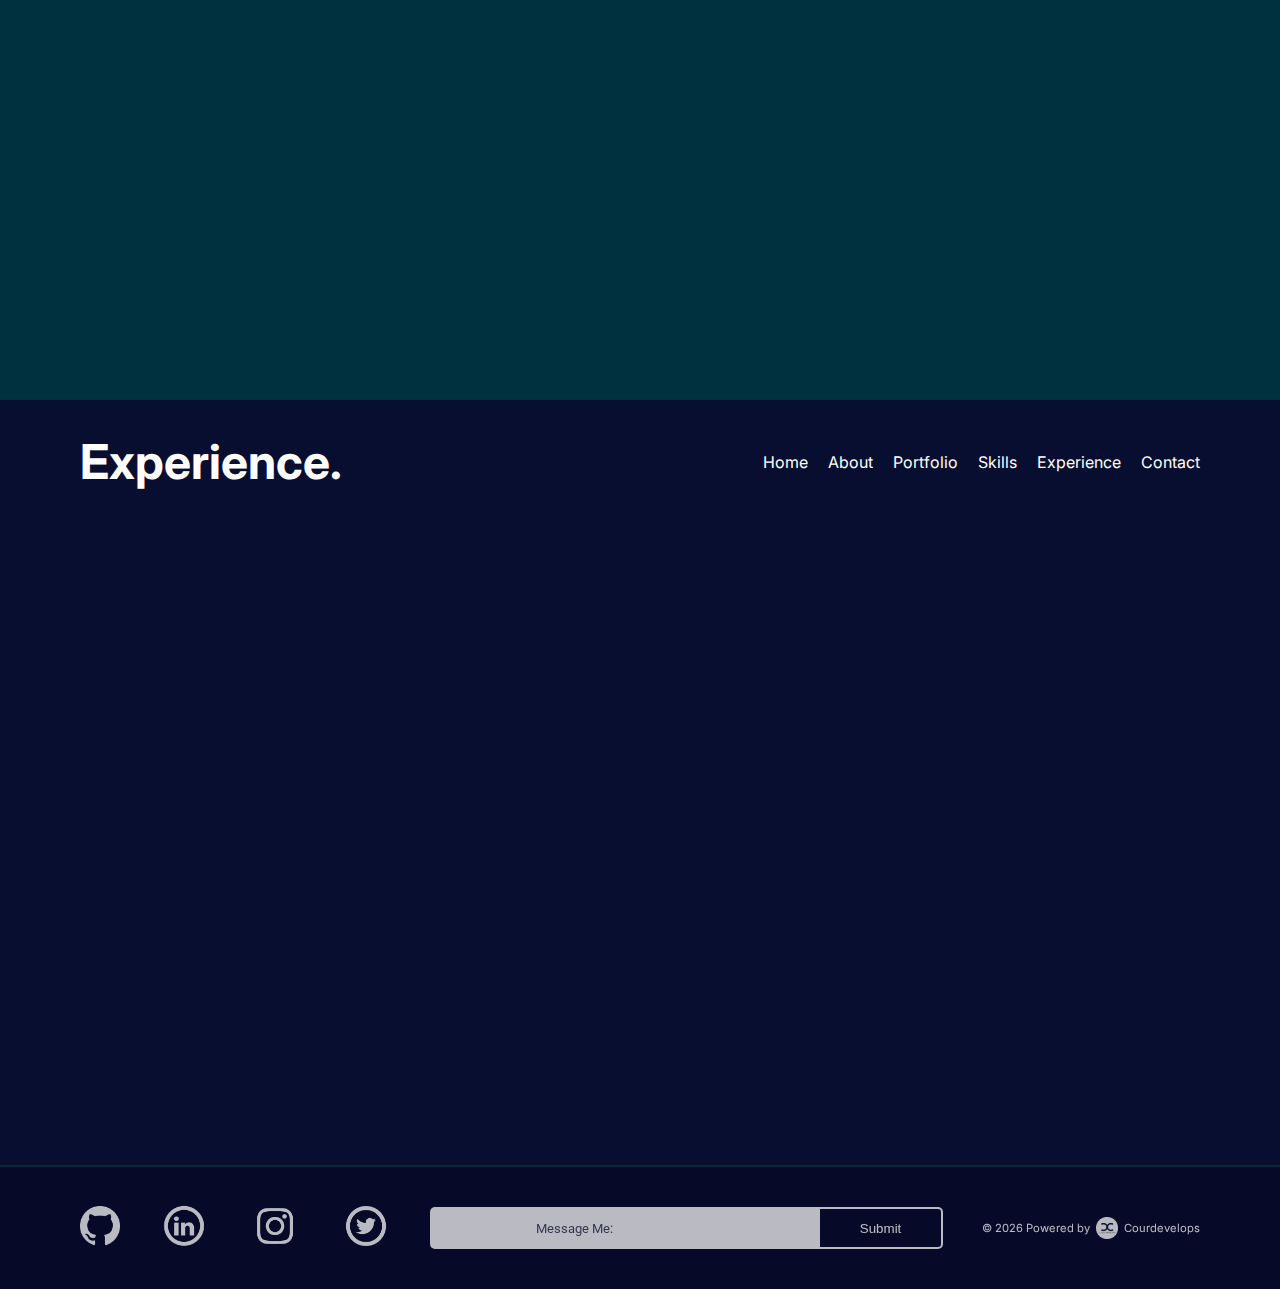
==== commit de32f89c: "footer for desktop done" ====
--- a/index.html
+++ b/index.html
@@ -222,33 +222,36 @@
                 <!-- <div class="footer_logo">
                     <img src="./img/logos/CourdevelopsWhite.png" id="footer_logo">
                 </div> -->
-                <div class="socials_footer">
-                    <a href="#">
-                        <img src="./img/socials/github.png" id="github">
-                    </a>
-                    <a href="#">
-                        <img src="./img/socials/linkedin.png" id="linkedin">
-                    </a>
-                    <a href="">
-                        <img src="./img/socials/instagram.png" id="instagram">
-                    </a>
-                    <a href="">
-                        <img src="./img/socials/twitter.png" id="twitter">
-                    </a>
-                </div>
-                <!-- <div class="footer_logo">
-                    <small>powered by:</small>
-                   <img src="./img/logos/CourdevelopsWhite.png" id="footer_logo">
-                </div> -->
-                <div class="email_footer">
-                    <label for="message">Message Me:</label>
-                    <div class="email_submit">
-                        <input type="text" placeholder=""/>
-                        <button type="submit">Submit</button>
-                    </div>
-                </div>
-                <div class="footer_logo">
-                    <small> <p>&copy<script type="text/javascript">document. write( new Date(). getFullYear() );</script>Powered by</p><img src="./img/logos/CourdevelopsWhite.png" id="footer_logo"> Courdevelops</small>
+                <!-- Whole div for Footer contents -->
+                <div class="footer_elements">
+                    <div class="socials_footer">
+                        <a href="#">
+                            <img src="./img/socials/github.png" id="github">
+                        </a>
+                        <a href="#">
+                            <img src="./img/socials/linkedin.png" id="linkedin">
+                        </a>
+                        <a href="">
+                            <img src="./img/socials/instagram.png" id="instagram">
+                        </a>
+                        <a href="">
+                            <img src="./img/socials/twitter.png" id="twitter">
+                        </a>
+                    </div>
+                    <!-- <div class="footer_logo">
+                        <small>powered by:</small>
+                       <img src="./img/logos/CourdevelopsWhite.png" id="footer_logo">
+                    </div> -->
+                    <div class="email_footer">
+                        <!-- <label for="message">Message Me:</label> -->
+                        <div class="email_submit">
+                            <input type="text" placeholder="Message Me:"/>
+                            <button type="submit">Submit</button>
+                        </div>
+                    </div>
+                    <div class="footer_logo">
+                        <small><p>&copy  <script type="text/javascript">document. write( new Date(). getFullYear() );</script> Powered by</p><img src="./img/logos/CourdevelopsWhite.png" id="footer_logo"> Courdevelops</small>
+                    </div>
                 </div>
             </div>
         </footer>
--- a/style.css
+++ b/style.css
@@ -248,7 +248,7 @@
   }
   .container #experience_section_id {
     background-color: #080E2F;
-    height: 80vh;
+    height: 85vh;
   }
   .container #experience_section_id .experience_section_content .title_nav {
     display: flex;
@@ -277,93 +277,102 @@
   .container #footer_section_id {
     background-color: #060927;
     height: 20vh;
-    height: 20%;
+    height: 25%;
   }
   .container #footer_section_id .footer_section_content {
-    display: flex;
-    align-items: center;
-    justify-content: center;
-    gap: 10em;
-    padding: 3em 3em;
-    border-top: #00313E 1.5px solid;
-    margin: 0 0 0 -5em;
-    width: 100%;
-  }
-  .container #footer_section_id .footer_section_content .socials_footer {
+    padding: 2em 5em 2em 5em;
+    border-top: #00313E 2px solid;
+    filter: opacity(90%);
+  }
+  .container #footer_section_id .footer_section_content .footer_elements {
+    display: flex;
+    align-items: center;
+    justify-content: space-between;
+  }
+  .container #footer_section_id .footer_section_content .footer_elements .socials_footer {
     display: flex;
     align-items: center;
     gap: 2.5em;
-    filter: opacity(70%);
-    margin: 0 0px 0 50px;
-  }
-  .container #footer_section_id .footer_section_content .socials_footer #github {
-    height: 2.2em;
-    width: 2.2em;
-    margin-right: 0.6em;
-  }
-  .container #footer_section_id .footer_section_content .socials_footer #linkedin {
-    height: 2.8em;
-    width: 2.8em;
-  }
-  .container #footer_section_id .footer_section_content .socials_footer #instagram {
-    height: 3.2em;
-    width: 3.2em;
-  }
-  .container #footer_section_id .footer_section_content .socials_footer #twitter {
-    height: 2.8em;
-    width: 2.8em;
-  }
-  .container #footer_section_id .footer_section_content .email_footer {
+    filter: opacity(80%);
+  }
+  .container #footer_section_id .footer_section_content .footer_elements .socials_footer #github {
+    height: 2.5em;
+    width: 2.5em;
+  }
+  .container #footer_section_id .footer_section_content .footer_elements .socials_footer #linkedin {
+    height: 3em;
+    width: 3em;
+  }
+  .container #footer_section_id .footer_section_content .footer_elements .socials_footer #instagram {
+    height: 3.4em;
+    width: 3.4em;
+  }
+  .container #footer_section_id .footer_section_content .footer_elements .socials_footer #twitter {
+    height: 3em;
+    width: 3em;
+  }
+  .container #footer_section_id .footer_section_content .footer_elements .email_footer {
     display: flex;
     flex-direction: column;
     gap: 5px;
   }
-  .container #footer_section_id .footer_section_content .email_footer label {
-    font-family: "Inter", sans-serif;
-    color: white;
+  .container #footer_section_id .footer_section_content .footer_elements .email_footer label {
+    font-family: "Inter", sans-serif;
     color: #507E81;
     font-weight: bold;
-    filter: opacity(95%);
-  }
-  .container #footer_section_id .footer_section_content .email_footer .email_submit {
-    display: flex;
-    align-items: center;
-  }
-  .container #footer_section_id .footer_section_content .email_footer .email_submit input {
-    width: 30em;
-    height: 4em;
+    filter: opacity(90%);
+  }
+  .container #footer_section_id .footer_section_content .footer_elements .email_footer .email_submit {
+    display: flex;
+    align-items: center;
+  }
+  .container #footer_section_id .footer_section_content .footer_elements .email_footer .email_submit input {
+    padding: 1em 8em;
     border-top-left-radius: 5px;
     border-bottom-left-radius: 5px;
     border: none;
-    filter: opacity(90%);
-  }
-  .container #footer_section_id .footer_section_content .email_footer .email_submit button {
-    border: 2px solid #507E81;
+    filter: opacity(80%);
+  }
+  .container #footer_section_id .footer_section_content .footer_elements .email_footer .email_submit ::-moz-placeholder {
+    color: gray;
+    color: #060927;
+    filter: opacity(75%);
+    font-family: "Roboto", sans-serif;
+  }
+  .container #footer_section_id .footer_section_content .footer_elements .email_footer .email_submit ::placeholder {
+    color: gray;
+    color: #060927;
+    filter: opacity(75%);
+    font-family: "Roboto", sans-serif;
+  }
+  .container #footer_section_id .footer_section_content .footer_elements .email_footer .email_submit button {
+    border: 2px solid #00C6C3;
+    border: 2px solid white;
+    border-left: none;
     border-top-right-radius: 5px;
     border-bottom-right-radius: 5px;
-    padding: 1.4em 1.4em;
+    color: #00C6C3;
+    color: white;
     background: none;
-    color: #7a7bd3;
-    color: #507E81;
-    font-family: "Inter", sans-serif;
-    font-weight: bold;
+    padding: 0.88em 3em;
     cursor: pointer;
-    filter: opacity(90%);
-  }
-  .container #footer_section_id .footer_section_content .footer_logo {
-    display: flex;
-    align-items: center;
-    background-color: #00313E;
-  }
-  .container #footer_section_id .footer_section_content .footer_logo small {
-    display: flex;
-    align-items: center;
-    color: white;
-    font-family: "Inter", sans-serif;
-    gap: 6px;
     filter: opacity(80%);
   }
-  .container #footer_section_id .footer_section_content .footer_logo #footer_logo {
+  .container #footer_section_id .footer_section_content .footer_elements .email_footer .email_submit button:hover {
+    background-color: white;
+    color: #080E2F;
+    transition: 0.2s all ease-in;
+  }
+  .container #footer_section_id .footer_section_content .footer_elements .footer_logo small {
+    color: white;
+    display: flex;
+    align-items: center;
+    font-family: "Inter", sans-serif;
+    font-size: 0.7rem;
+    gap: 0.5em;
+    filter: opacity(80%);
+  }
+  .container #footer_section_id .footer_section_content .footer_elements .footer_logo small #footer_logo {
     width: 2em;
     height: 2em;
   }
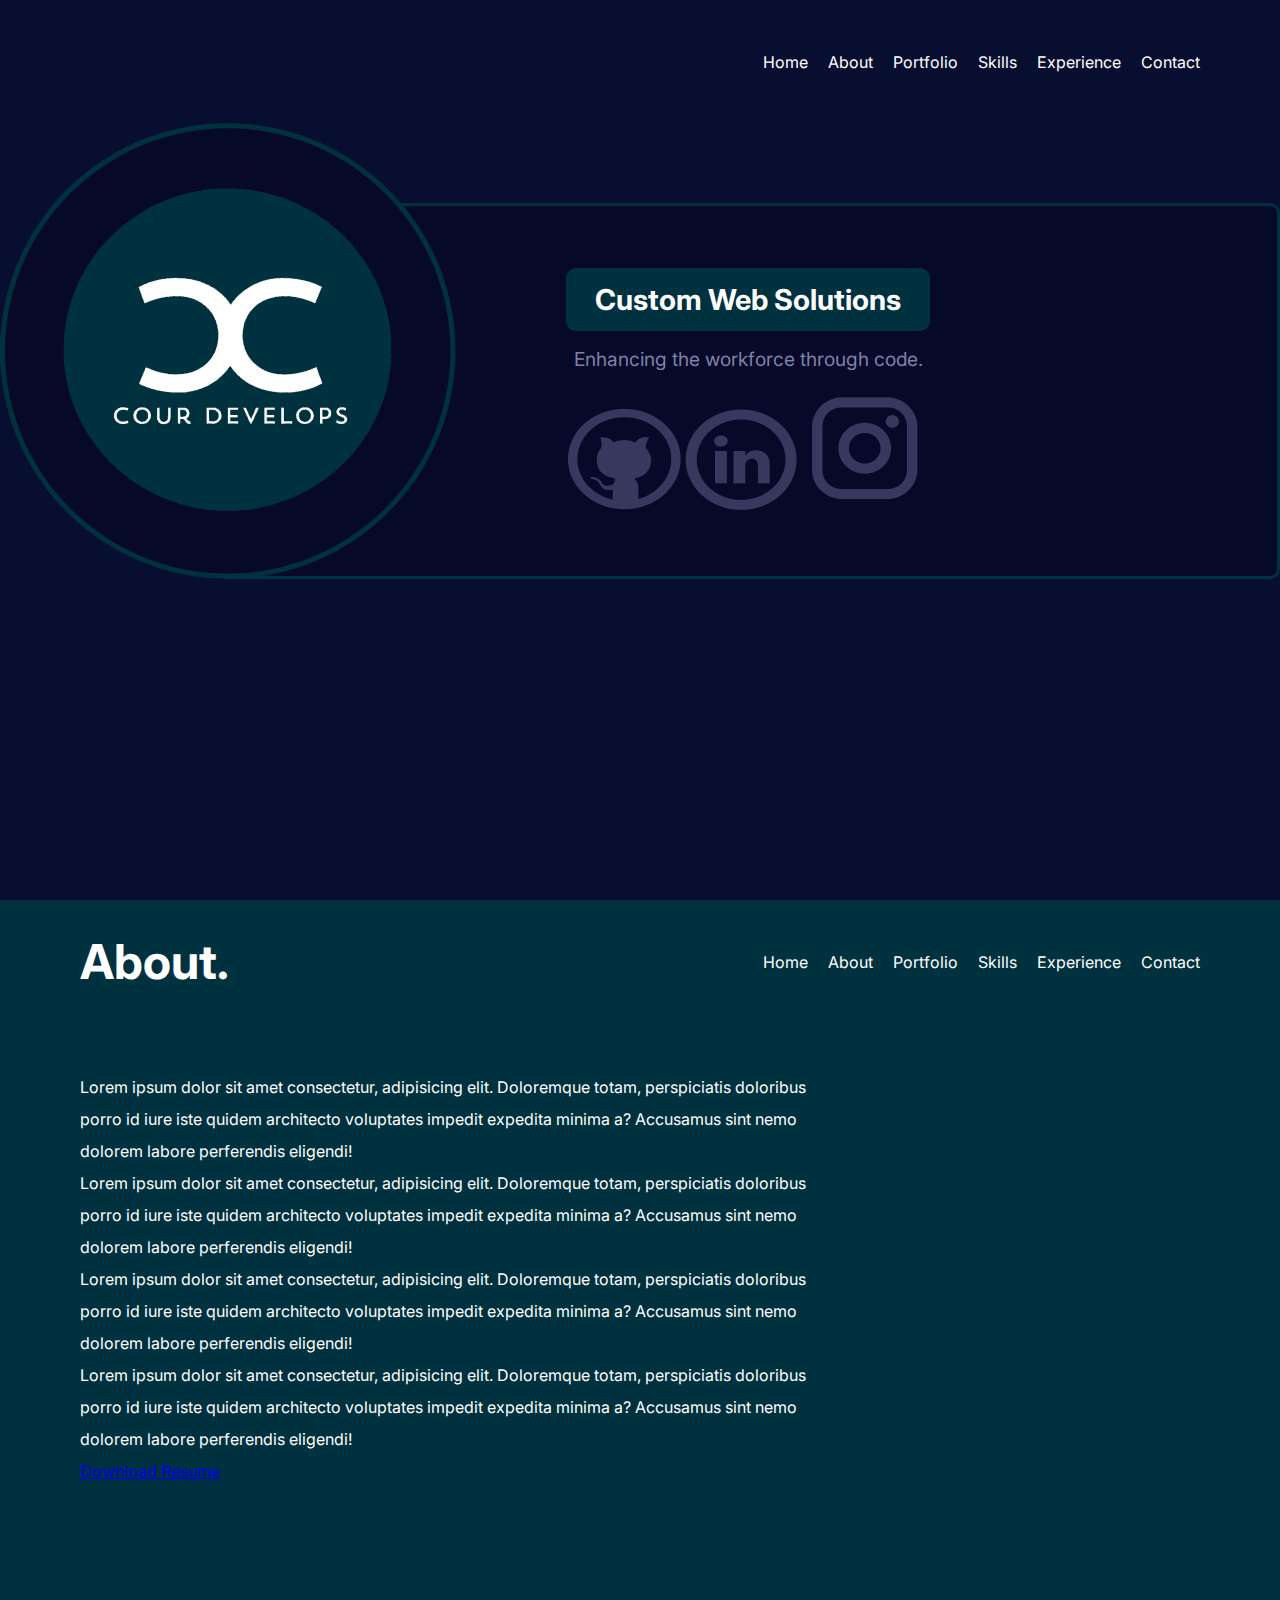
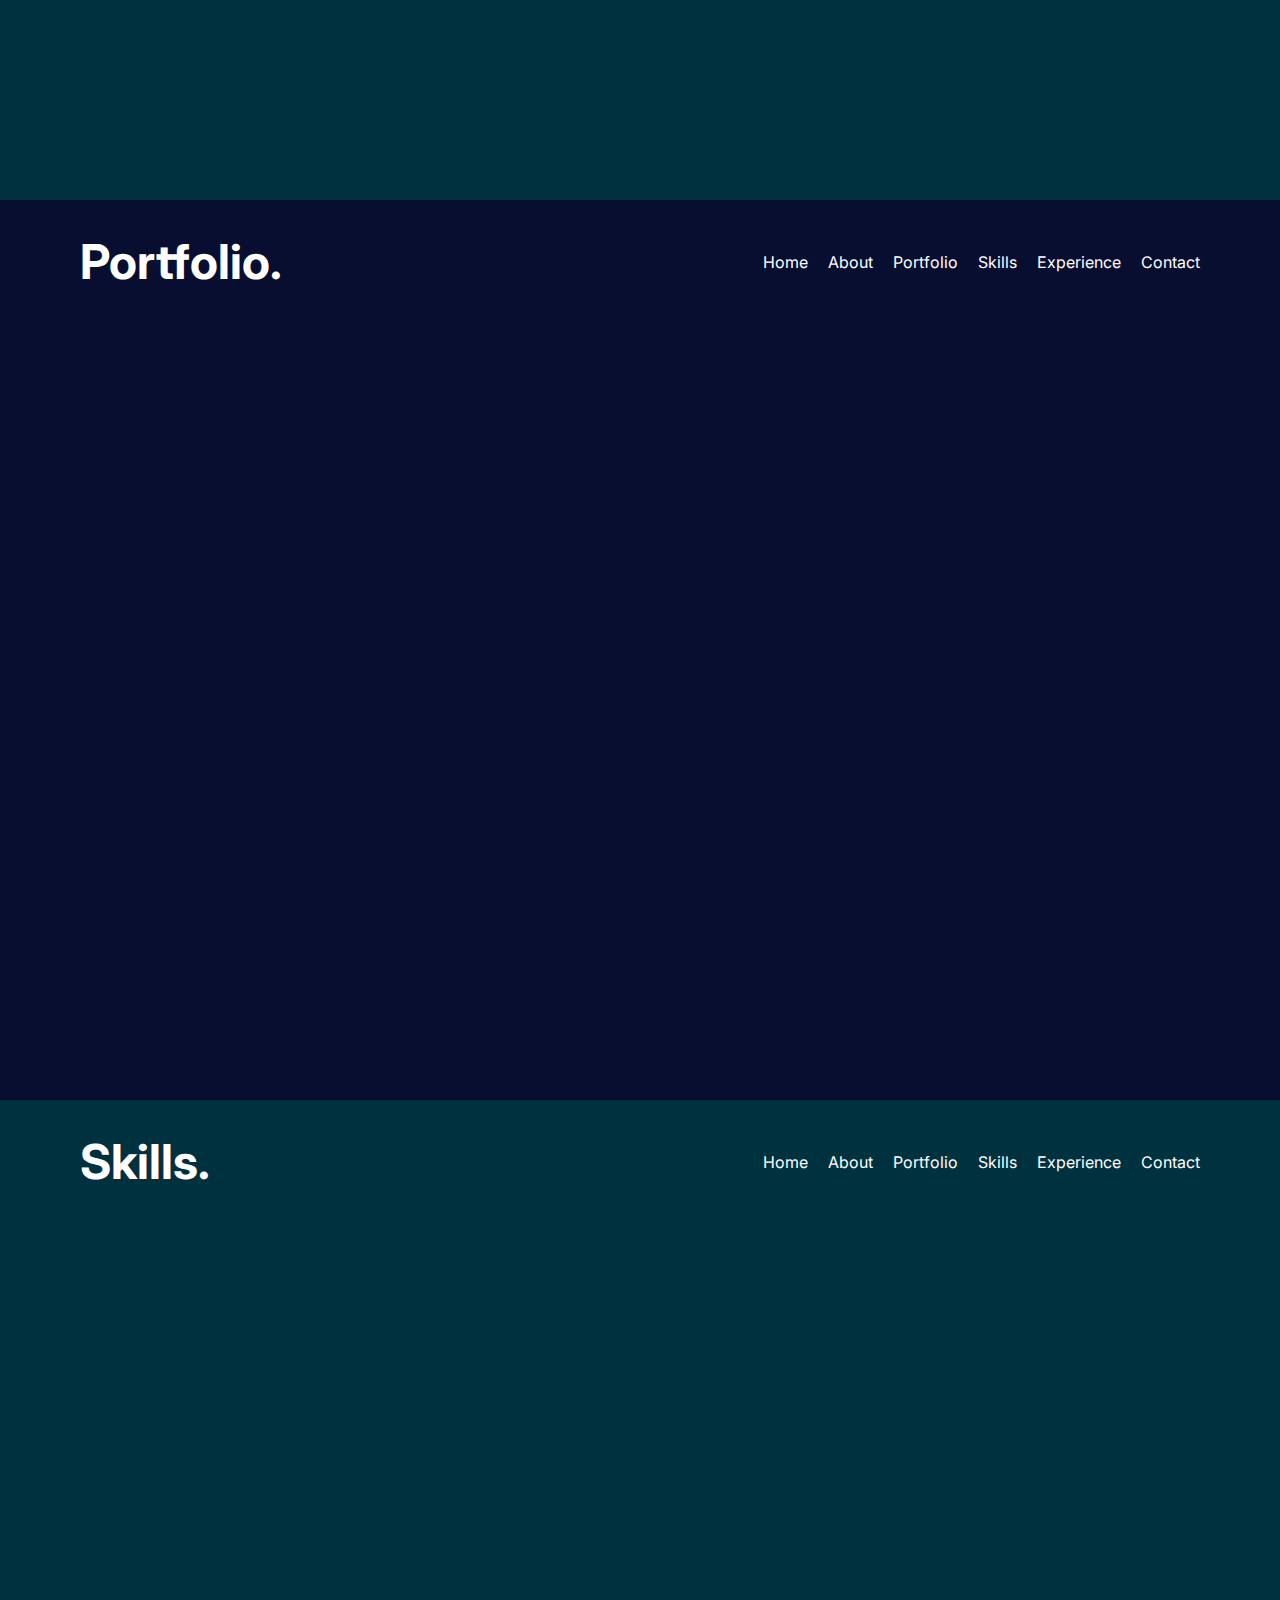
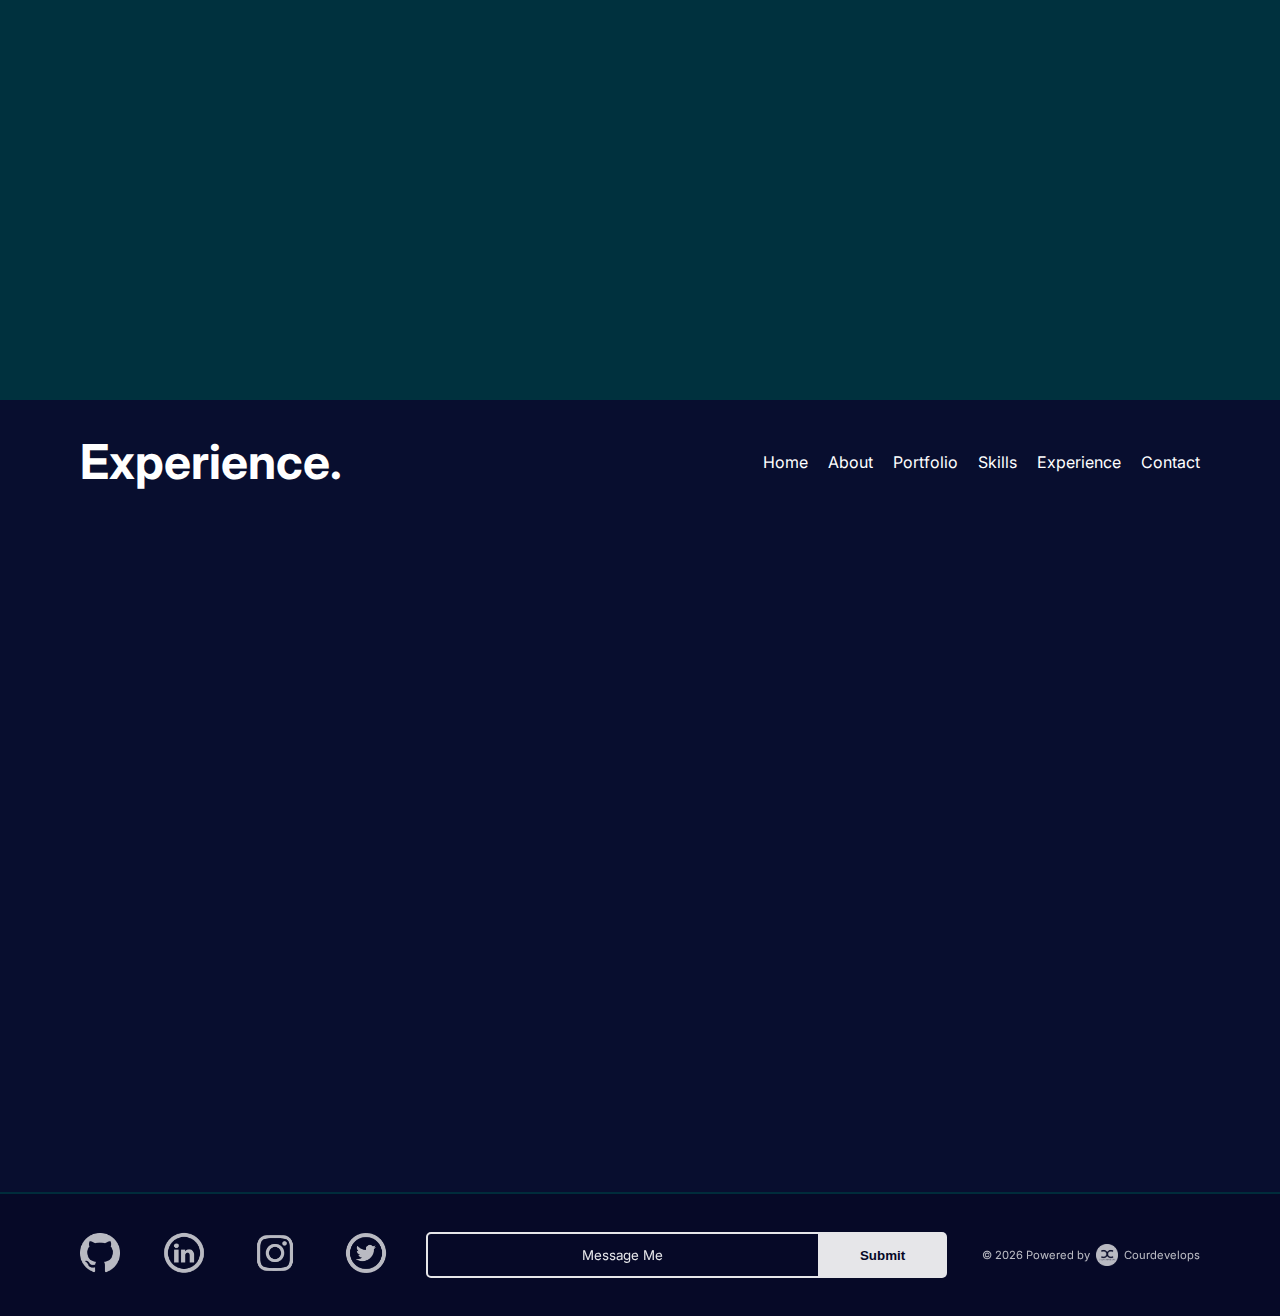
==== commit 7a92ddd8: "home started" ====
--- a/index.html
+++ b/index.html
@@ -29,6 +29,7 @@
             <nav class="desktop_nav">
                 <div class="section_title">
                     <p>Home.</p>
+                    <!-- <img src="./img/logos/CircledLogo.png" id="home_logo"> -->
                 </div>
                 <div class="home_desktop_nav">
                     <ul>
@@ -49,7 +50,19 @@
         
         
             <div class="home_section_content">
-                
+                <div class="big_logo_and_square">
+                    <img src="./img/logos/CircledGreenLogo.png" id="home_logo">
+                    <!-- Square -->
+                    <div class="home_square">
+                        <header>Custom Web Solutions</header>
+                        <p class="slogan">Enhancing the workforce through code.</p>
+                        <div class="socials_block">
+                            <img src="./img/socials/PurpleSocials/GithubPurple.png" id="github_home">
+                            <img src="./img/socials/PurpleSocials/LinkedinPurple.png" id="linkedin_home">
+                            <img src="./img/socials/PurpleSocials/InstagramPurple.png" id="instagram_home">
+                        </div>
+                    </div>
+                </div>
             </div>
         </section>
         <!-- ------------- -->
@@ -92,6 +105,36 @@
                         </nav>
                     </div>
                 </div>
+
+                <!-- About Paragraph -->
+                <div class="about_words">
+                    <p>Lorem ipsum dolor sit amet consectetur, adipisicing elit. 
+                        Doloremque totam, perspiciatis doloribus porro id iure iste 
+                        quidem architecto voluptates impedit expedita minima a? Accusamus 
+                        sint nemo dolorem labore perferendis eligendi!
+                    <p>Lorem ipsum dolor sit amet consectetur, adipisicing elit. 
+                        Doloremque totam, perspiciatis doloribus porro id iure iste 
+                        quidem architecto voluptates impedit expedita minima a? Accusamus 
+                        sint nemo dolorem labore perferendis eligendi!
+                    </p>
+
+                    <p>Lorem ipsum dolor sit amet consectetur, adipisicing elit. 
+                        Doloremque totam, perspiciatis doloribus porro id iure iste 
+                        quidem architecto voluptates impedit expedita minima a? Accusamus 
+                        sint nemo dolorem labore perferendis eligendi!
+                    </p>
+
+                    <p>Lorem ipsum dolor sit amet consectetur, adipisicing elit. 
+                        Doloremque totam, perspiciatis doloribus porro id iure iste 
+                        quidem architecto voluptates impedit expedita minima a? Accusamus 
+                        sint nemo dolorem labore perferendis eligendi!
+                    </p>
+                    <!-- Resume Button -->
+                <div class="resume_dload">
+                    <a href="#">Download Resume</a>
+                </div>
+                </div>
+                
             </div>
         </section>
         <!-- ------------- -->
@@ -245,7 +288,7 @@
                     <div class="email_footer">
                         <!-- <label for="message">Message Me:</label> -->
                         <div class="email_submit">
-                            <input type="text" placeholder="Message Me:"/>
+                            <input type="text" placeholder="Message Me"/>
                             <button type="submit">Submit</button>
                         </div>
                     </div>
--- a/style.css
+++ b/style.css
@@ -124,43 +124,86 @@
   .container {
     background-color: #080E2F;
   }
-  .container .desktop_nav {
-    display: flex;
-    justify-content: space-between;
-    align-items: center;
-    padding: 2em 5em 2em 5em;
-  }
-  .container .desktop_nav .section_title {
+  .container #home_section_id {
+    background-color: #080E2F;
+    height: 100vh;
+  }
+  .container #home_section_id .desktop_nav {
+    display: flex;
+    justify-content: space-between;
+    align-items: center;
+    padding: 2em 5em 2em 5em;
+  }
+  .container #home_section_id .desktop_nav .section_title p {
     font-family: "Inter", sans-serif;
     font-size: 3rem;
     font-weight: bold;
     color: white;
-  }
-  .container .desktop_nav .home_desktop_nav ul {
+    opacity: 0;
+  }
+  .container #home_section_id .desktop_nav .section_title #home_logo {
+    width: 9em;
+    height: 9em;
+  }
+  .container #home_section_id .desktop_nav .home_desktop_nav ul {
     display: flex;
     gap: 20px;
   }
-  .container .desktop_nav .home_desktop_nav ul li {
+  .container #home_section_id .desktop_nav .home_desktop_nav ul li {
     list-style: none;
   }
-  .container .desktop_nav .home_desktop_nav ul li a {
+  .container #home_section_id .desktop_nav .home_desktop_nav ul li a {
     color: white;
     text-decoration: none;
     font-family: "Inter", sans-serif;
   }
-  .container .desktop_nav ul {
+  .container #home_section_id .desktop_nav ul {
     display: flex;
     gap: 5px;
   }
-  .container .desktop_nav ul li {
-    color: white;
-  }
-  .container .mobile_nav {
-    display: none;
-  }
-  .container #home_section_id {
-    background-color: #080E2F;
-    height: 100vh;
+  .container #home_section_id .desktop_nav ul li {
+    color: white;
+  }
+  .container #home_section_id .mobile_nav {
+    display: none;
+  }
+  .container #home_section_id .home_section_content {
+    display: flex;
+    flex-direction: column;
+  }
+  .container #home_section_id .home_section_content .big_logo_and_square {
+    display: flex;
+  }
+  .container #home_section_id .home_section_content .big_logo_and_square #home_logo {
+    z-index: 5;
+  }
+  .container #home_section_id .home_section_content .big_logo_and_square .home_square {
+    display: flex;
+    flex-direction: column;
+    justify-content: center;
+    align-items: center;
+    gap: 1em;
+    border: 3px solid #36395D;
+    border: 3px solid #00313E;
+    border-radius: 10px;
+    background-color: #060927;
+    width: 100%;
+    margin: 5em 0 0 -15em;
+  }
+  .container #home_section_id .home_section_content .big_logo_and_square .home_square header {
+    color: white;
+    font-family: "Inter", sans-serif;
+    font-size: 1.8rem;
+    font-weight: bold;
+    background-color: #36395D;
+    background-color: #00313E;
+    padding: 0.5em 1em;
+    border-radius: 10px;
+  }
+  .container #home_section_id .home_section_content .big_logo_and_square .home_square .slogan {
+    color: #8081AA;
+    font-family: "Inter", sans-serif;
+    font-size: 1.2rem;
   }
   .container #about_section_id {
     background-color: #00313E;
@@ -190,6 +233,19 @@
     text-decoration: none;
     font-family: "Inter", sans-serif;
   }
+  .container #about_section_id .about_section_content .title_nav .mobile_nav {
+    display: none;
+  }
+  .container #about_section_id .about_section_content .about_words {
+    display: flex;
+    flex-direction: column;
+    font-family: "Inter", sans-serif;
+    font-size: 1rem;
+    color: white;
+    width: 60%;
+    line-height: 2em;
+    margin: 3em 0 0 5em;
+  }
   .container #portfolio_section_id {
     background-color: #080E2F;
     height: 100vh;
@@ -248,7 +304,7 @@
   }
   .container #experience_section_id {
     background-color: #080E2F;
-    height: 85vh;
+    height: 88vh;
   }
   .container #experience_section_id .experience_section_content .title_nav {
     display: flex;
@@ -315,12 +371,6 @@
     display: flex;
     flex-direction: column;
     gap: 5px;
-  }
-  .container #footer_section_id .footer_section_content .footer_elements .email_footer label {
-    font-family: "Inter", sans-serif;
-    color: #507E81;
-    font-weight: bold;
-    filter: opacity(90%);
   }
   .container #footer_section_id .footer_section_content .footer_elements .email_footer .email_submit {
     display: flex;
@@ -331,19 +381,32 @@
     border-top-left-radius: 5px;
     border-bottom-left-radius: 5px;
     border: none;
-    filter: opacity(80%);
+    border: 2px solid #00C6C3;
+    border: 2px solid white;
+    background: none;
+    color: #00C6C3;
+    color: white;
+  }
+  .container #footer_section_id .footer_section_content .footer_elements .email_footer .email_submit input:focus {
+    border: 2px solid #00C6C3;
   }
   .container #footer_section_id .footer_section_content .footer_elements .email_footer .email_submit ::-moz-placeholder {
     color: gray;
     color: #060927;
-    filter: opacity(75%);
-    font-family: "Roboto", sans-serif;
+    color: #00313E;
+    color: #00C6C3;
+    color: white;
+    font-family: "Inter", sans-serif;
+    text-align: center;
   }
   .container #footer_section_id .footer_section_content .footer_elements .email_footer .email_submit ::placeholder {
     color: gray;
     color: #060927;
-    filter: opacity(75%);
-    font-family: "Roboto", sans-serif;
+    color: #00313E;
+    color: #00C6C3;
+    color: white;
+    font-family: "Inter", sans-serif;
+    text-align: center;
   }
   .container #footer_section_id .footer_section_content .footer_elements .email_footer .email_submit button {
     border: 2px solid #00C6C3;
@@ -353,15 +416,12 @@
     border-bottom-right-radius: 5px;
     color: #00C6C3;
     color: white;
+    color: #060927;
     background: none;
-    padding: 0.88em 3em;
+    background-color: white;
+    padding: 1em 3em;
+    font-weight: bold;
     cursor: pointer;
-    filter: opacity(80%);
-  }
-  .container #footer_section_id .footer_section_content .footer_elements .email_footer .email_submit button:hover {
-    background-color: white;
-    color: #080E2F;
-    transition: 0.2s all ease-in;
   }
   .container #footer_section_id .footer_section_content .footer_elements .footer_logo small {
     color: white;
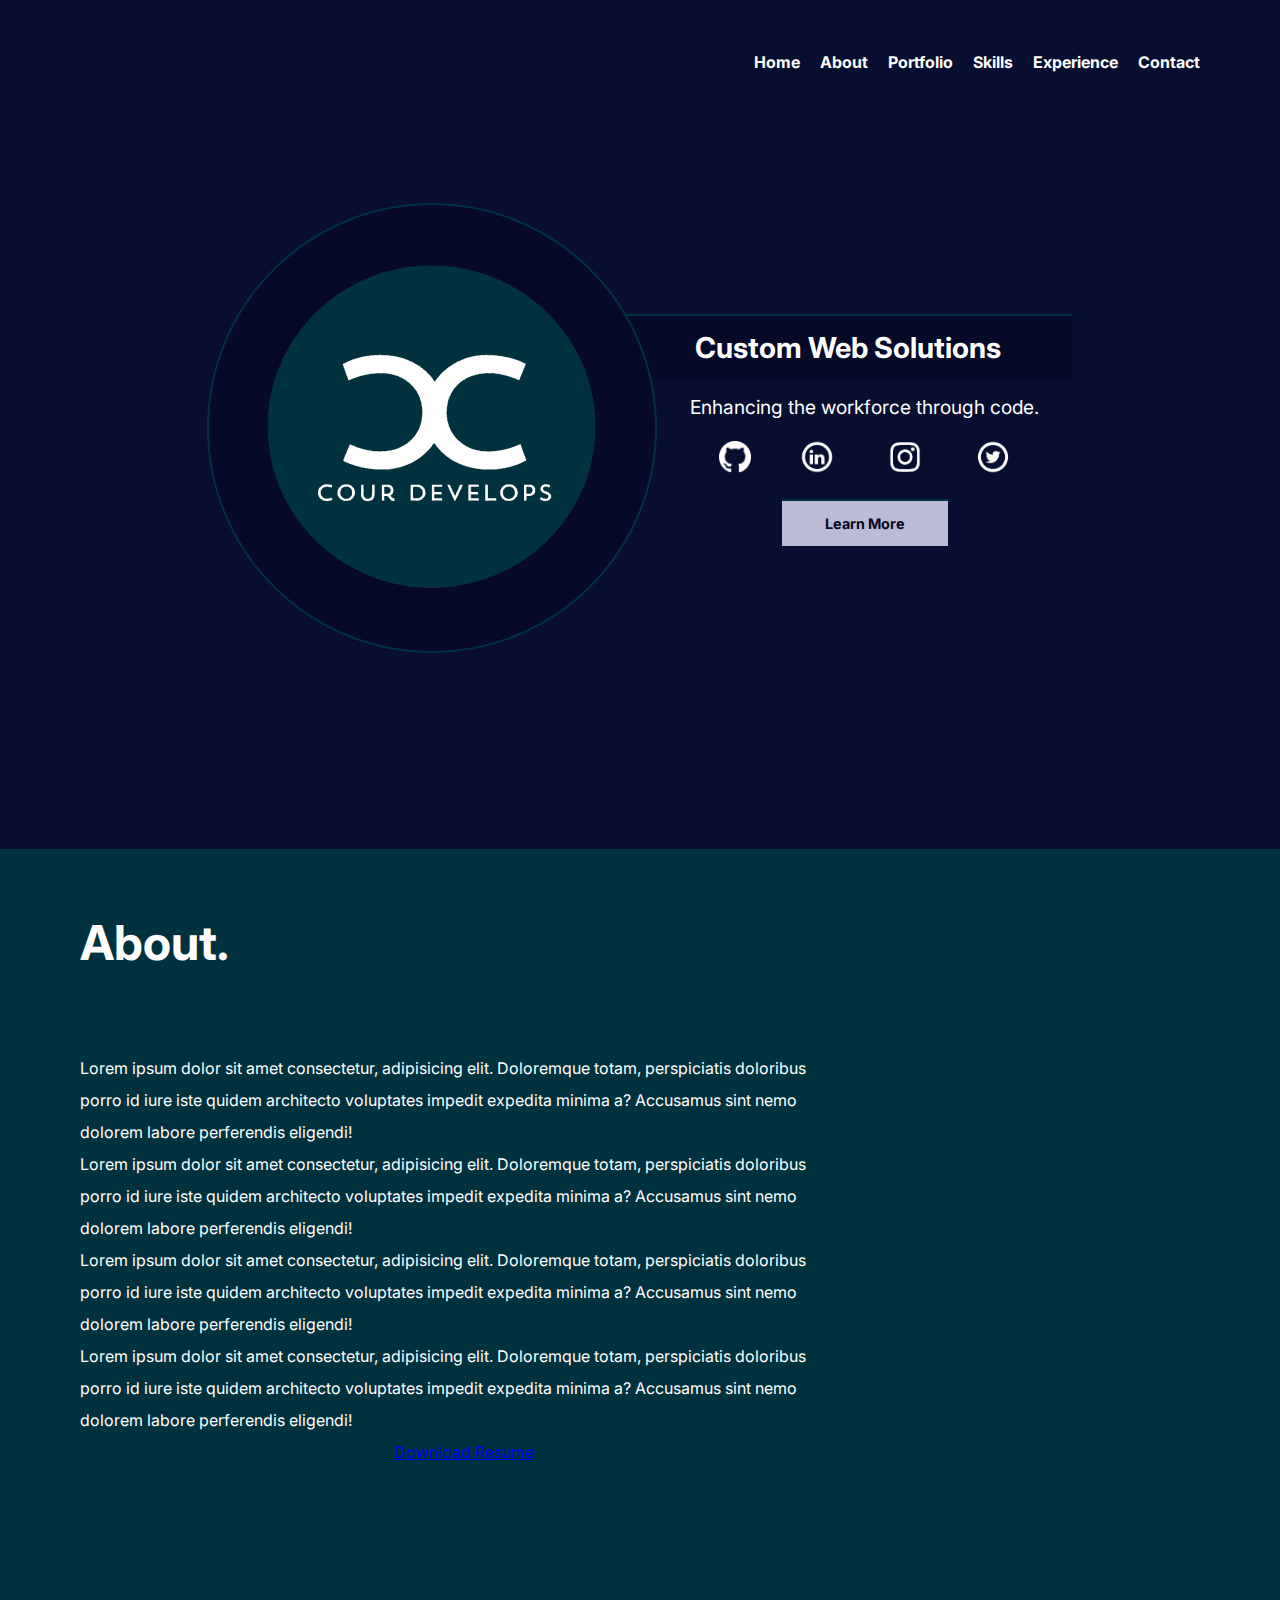
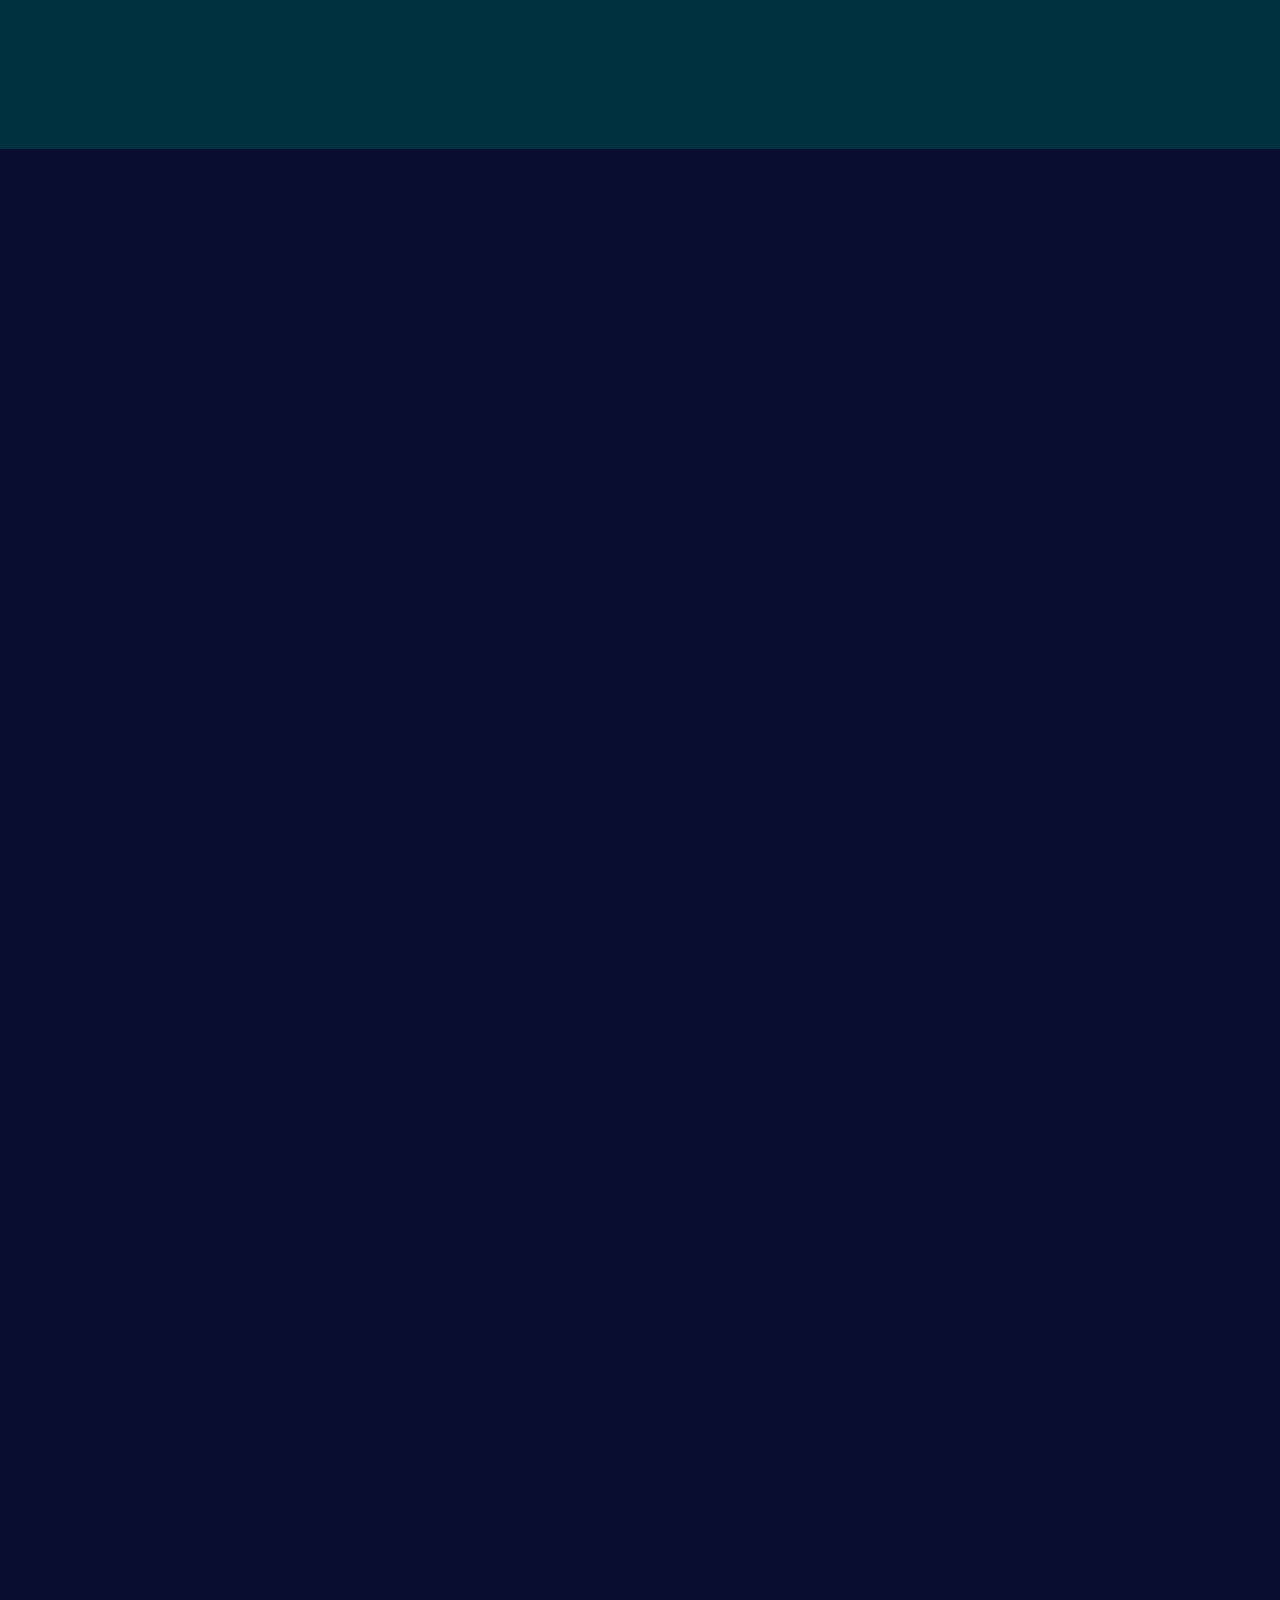
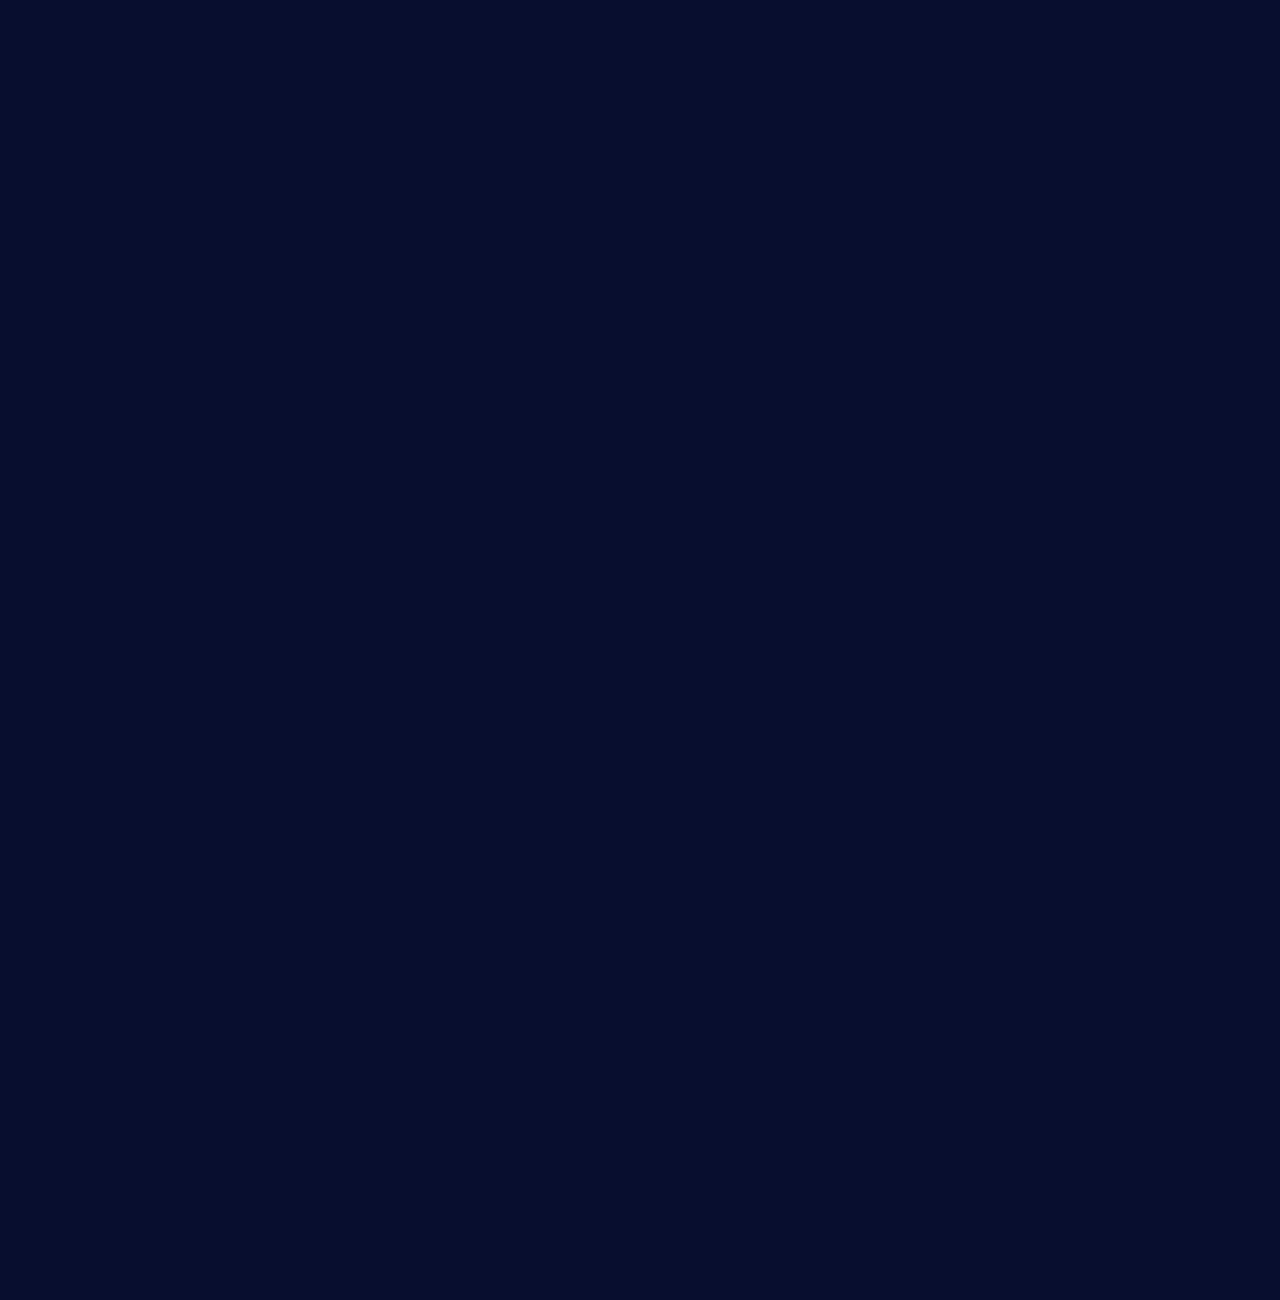
==== commit 306ff7fb: "sections within the home section" ====
--- a/index.html
+++ b/index.html
@@ -51,254 +51,78 @@
         
             <div class="home_section_content">
                 <div class="big_logo_and_square">
-                    <img src="./img/logos/CircledGreenLogo.png" id="home_logo">
+                    <div class="home_logo">
+                        <img src="./img/logos/circledGreenNoStroke.png" id="home_logo">
+                    </div>
                     <!-- Square -->
                     <div class="home_square">
                         <header>Custom Web Solutions</header>
                         <p class="slogan">Enhancing the workforce through code.</p>
                         <div class="socials_block">
-                            <img src="./img/socials/PurpleSocials/GithubPurple.png" id="github_home">
-                            <img src="./img/socials/PurpleSocials/LinkedinPurple.png" id="linkedin_home">
-                            <img src="./img/socials/PurpleSocials/InstagramPurple.png" id="instagram_home">
+                            <a href="#"><img src="./img/socials/github.png" id="github_home"></a>
+                            <a href="#"><img src="./img/socials/linkedin.png" id="linkedin_home"></a>
+                            <a href="#"><img src="./img/socials/instagram.png" id="instagram_home"></a>
+                            <a href="#"><img src="./img/socials/twitter.png" id="twitter_home"></a>
                         </div>
+                        <!-- Learn more -->
+                        <a class="learn_more" href="#about_section_id">Learn More</a>
                     </div>
                 </div>
             </div>
+            <!-- ------------- -->
+            <!-- ------------- -->
+            <!-- ------------- -->
+            <!-- ------------- -->
+            <!-- ------------- -->
+            <!-- ------------- -->
+            <!-- ------------- -->
+            <!-- ------------- -->
+            <!-- ------------- -->
+            <!-- ------------- -->
+            <!-- ------------- -->
+            <!-- ABOUT SECTION -->
+            <section id="about_section_id">
+                <!-- ABOUT CONTENT -->
+                <div class="about_section_content">
+                    <!-- SECTION TITLE AND NAVBAR -->
+                    <div class="title_nav">
+                        <div class="section_title">
+                            <p>About.</p>
+                        </div>
+                        
+                    </div>
+
+                    <!-- About Paragraph -->
+                    <div class="about_words">
+                        <p>Lorem ipsum dolor sit amet consectetur, adipisicing elit. 
+                            Doloremque totam, perspiciatis doloribus porro id iure iste 
+                            quidem architecto voluptates impedit expedita minima a? Accusamus 
+                            sint nemo dolorem labore perferendis eligendi!
+                        <p>Lorem ipsum dolor sit amet consectetur, adipisicing elit. 
+                            Doloremque totam, perspiciatis doloribus porro id iure iste 
+                            quidem architecto voluptates impedit expedita minima a? Accusamus 
+                            sint nemo dolorem labore perferendis eligendi!
+                        </p>
+
+                        <p>Lorem ipsum dolor sit amet consectetur, adipisicing elit. 
+                            Doloremque totam, perspiciatis doloribus porro id iure iste 
+                            quidem architecto voluptates impedit expedita minima a? Accusamus 
+                            sint nemo dolorem labore perferendis eligendi!
+                        </p>
+
+                        <p>Lorem ipsum dolor sit amet consectetur, adipisicing elit. 
+                            Doloremque totam, perspiciatis doloribus porro id iure iste 
+                            quidem architecto voluptates impedit expedita minima a? Accusamus 
+                            sint nemo dolorem labore perferendis eligendi!
+                        </p>
+                        <!-- Resume Button -->
+                    <div class="resume_dload">
+                        <a href="#">Download Resume</a>
+                    </div>
+                    </div>
+                    
+                </div>
+            </section>
         </section>
-        <!-- ------------- -->
-        <!-- ------------- -->
-        <!-- ------------- -->
-        <!-- ------------- -->
-        <!-- ------------- -->
-        <!-- ------------- -->
-        <!-- ------------- -->
-        <!-- ------------- -->
-        <!-- ------------- -->
-        <!-- ------------- -->
-        <!-- ------------- -->
-        <!-- ------------- -->
-        <!-- ABOUT SECTION -->
-        <section id="about_section_id">
-            <!-- ABOUT CONTENT -->
-            <div class="about_section_content">
-                <!-- SECTION TITLE AND NAVBAR -->
-                <div class="title_nav">
-                    <div class="section_title">
-                        <p>About.</p>
-                    </div>
-                    <div class="about_desktop_nav">
-                        <!-- <div class="nav_logo_home">
-                            <img src="./img/logos/CourdevelopsPurple.png" alt="logo">
-                        </div> -->
-                        <ul>
-                            <li><a href="#home_section_id">Home</a></li>
-                            <li><a id="selected" href="#about_section_id">About</a></li>
-                            <li><a href="#portfolio_section_id">Portfolio</a></li>
-                            <li><a href="#skills_section_id">Skills</a></li>
-                            <li><a href="#experience_section_id">Experience</a></li>
-                            <!-- <li><a href="#blog_section_id">Blog</a></li> -->
-                            <li><a href="#footer_section_id">Contact</a></li>
-                        </ul>
-                        <!-- MOBILE MENU BURGER -->
-                        <nav class="mobile_nav">
-                            <img src="./img/menu/three_dots_menu.png" id="mobile_nav">
-                        </nav>
-                    </div>
-                </div>
-
-                <!-- About Paragraph -->
-                <div class="about_words">
-                    <p>Lorem ipsum dolor sit amet consectetur, adipisicing elit. 
-                        Doloremque totam, perspiciatis doloribus porro id iure iste 
-                        quidem architecto voluptates impedit expedita minima a? Accusamus 
-                        sint nemo dolorem labore perferendis eligendi!
-                    <p>Lorem ipsum dolor sit amet consectetur, adipisicing elit. 
-                        Doloremque totam, perspiciatis doloribus porro id iure iste 
-                        quidem architecto voluptates impedit expedita minima a? Accusamus 
-                        sint nemo dolorem labore perferendis eligendi!
-                    </p>
-
-                    <p>Lorem ipsum dolor sit amet consectetur, adipisicing elit. 
-                        Doloremque totam, perspiciatis doloribus porro id iure iste 
-                        quidem architecto voluptates impedit expedita minima a? Accusamus 
-                        sint nemo dolorem labore perferendis eligendi!
-                    </p>
-
-                    <p>Lorem ipsum dolor sit amet consectetur, adipisicing elit. 
-                        Doloremque totam, perspiciatis doloribus porro id iure iste 
-                        quidem architecto voluptates impedit expedita minima a? Accusamus 
-                        sint nemo dolorem labore perferendis eligendi!
-                    </p>
-                    <!-- Resume Button -->
-                <div class="resume_dload">
-                    <a href="#">Download Resume</a>
-                </div>
-                </div>
-                
-            </div>
-        </section>
-        <!-- ------------- -->
-        <!-- ------------- -->
-        <!-- ------------- -->
-        <!-- ------------- -->
-        <!-- ------------- -->
-        <!-- ------------- -->
-        <!-- ------------- -->
-        <!-- ------------- -->
-        <!-- ------------- -->
-        <!-- ------------- -->
-        <!-- ------------- -->
-        <!-- ------------- -->
-        <!-- PORTFOLIO SECTION -->
-        <section id="portfolio_section_id">
-            <div class="portfolio_section_content">
-                <div class="title_nav">
-                    <!-- DESKTOP NAVBAR -->
-                    <div class="section_title">
-                        <p>Portfolio.</p>
-                    </div>
-                        <!-- <div class="nav_logo_home">
-                            <img src="./img/logos/CourdevelopsPurple.png" alt="logo">
-                        </div> -->
-                    <div class="portfolio_desktop_nav">
-                        <ul>
-                            <li><a href="#home_section_id">Home</a></li>
-                            <li><a href="#about_section_id">About</a></li>
-                            <li><a id="selected" href="#portfolio_section_id">Portfolio</a></li>
-                            <li><a href="#skills_section_id">Skills</a></li>
-                            <li><a href="#experience_section_id">Experience</a></li>
-                            <!-- <li><a href="#blog_section_id">Blog</a></li> -->
-                            <li><a href="#footer_section_id">Contact</a></li>
-                        </ul>
-                    </div>
-                </div>
-            </div>
-        </section>
-         <!-- ------------- -->
-        <!-- ------------- -->
-        <!-- ------------- -->
-        <!-- ------------- -->
-        <!-- ------------- -->
-        <!-- ------------- -->
-        <!-- ------------- -->
-        <!-- ------------- -->
-        <!-- ------------- -->
-        <!-- ------------- -->
-        <!-- ------------- -->
-        <!-- ------------- -->
-        <!-- SKILLS SECTION -->
-        <section id="skills_section_id">
-            <div class="skills_section_content">
-                <div class="title_nav">
-                    <!-- DESKTOP NAVBAR -->
-                    <div class="section_title">
-                        <p>Skills.</p>
-                    </div>
-                        <!-- <div class="nav_logo_home">
-                            <img src="./img/logos/CourdevelopsPurple.png" alt="logo">
-                        </div> -->
-                    <div class="skills_desktop_nav">
-                        <ul>
-                            <li><a href="#home_section_id">Home</a></li>
-                            <li><a href="#about_section_id">About</a></li>
-                            <li><a href="#portfolio_section_id">Portfolio</a></li>
-                            <li><a id="selected" href="#skills_section_id">Skills</a></li>
-                            <li><a href="#experience_section_id">Experience</a></li>
-                            <!-- <li><a href="#blog_section_id">Blog</a></li> -->
-                            <li><a href="#footer_section_id">Contact</a></li>
-                        </ul>
-                    </div>
-                </div>
-            </div>
-        </section>
-         <!-- ------------- -->
-        <!-- ------------- -->
-        <!-- ------------- -->
-        <!-- ------------- -->
-        <!-- ------------- -->
-        <!-- ------------- -->
-        <!-- ------------- -->
-        <!-- ------------- -->
-        <!-- ------------- -->
-        <!-- ------------- -->
-        <!-- ------------- -->
-        <!-- ------------- -->
-        <!-- EXPERIENCE SECTION -->
-        <section id="experience_section_id">
-            <div class="experience_section_content">
-                <div class="title_nav">
-                    <!-- DESKTOP NAVBAR -->
-                    <div class="section_title">
-                        <p>Experience.</p>
-                    </div>
-                        <!-- <div class="nav_logo_home">
-                            <img src="./img/logos/CourdevelopsPurple.png" alt="logo">
-                        </div> -->
-                    <div class="experience_desktop_nav">
-                        <ul>
-                            <li><a href="#home_section_id">Home</a></li>
-                            <li><a href="#about_section_id">About</a></li>
-                            <li><a href="#portfolio_section_id">Portfolio</a></li>
-                            <li><a id="selected" href="#skills_section_id">Skills</a></li>
-                            <li><a href="#experience_section_id">Experience</a></li>
-                            <!-- <li><a href="#blog_section_id">Blog</a></li> -->
-                            <li><a href="#footer_section_id">Contact</a></li>
-                        </ul>
-                    </div>
-                </div>
-            </div>
-        </section>
-             <!-- ------------- -->
-        <!-- ------------- -->
-        <!-- ------------- -->
-        <!-- ------------- -->
-        <!-- ------------- -->
-        <!-- ------------- -->
-        <!-- ------------- -->
-        <!-- ------------- -->
-        <!-- ------------- -->
-        <!-- ------------- -->
-        <!-- ------------- -->
-        <!-- FOOTER -->
-        <footer id="footer_section_id">
-            <div class="footer_section_content">
-                <!-- <div class="footer_logo">
-                    <img src="./img/logos/CourdevelopsWhite.png" id="footer_logo">
-                </div> -->
-                <!-- Whole div for Footer contents -->
-                <div class="footer_elements">
-                    <div class="socials_footer">
-                        <a href="#">
-                            <img src="./img/socials/github.png" id="github">
-                        </a>
-                        <a href="#">
-                            <img src="./img/socials/linkedin.png" id="linkedin">
-                        </a>
-                        <a href="">
-                            <img src="./img/socials/instagram.png" id="instagram">
-                        </a>
-                        <a href="">
-                            <img src="./img/socials/twitter.png" id="twitter">
-                        </a>
-                    </div>
-                    <!-- <div class="footer_logo">
-                        <small>powered by:</small>
-                       <img src="./img/logos/CourdevelopsWhite.png" id="footer_logo">
-                    </div> -->
-                    <div class="email_footer">
-                        <!-- <label for="message">Message Me:</label> -->
-                        <div class="email_submit">
-                            <input type="text" placeholder="Message Me"/>
-                            <button type="submit">Submit</button>
-                        </div>
-                    </div>
-                    <div class="footer_logo">
-                        <small><p>&copy  <script type="text/javascript">document. write( new Date(). getFullYear() );</script> Powered by</p><img src="./img/logos/CourdevelopsWhite.png" id="footer_logo"> Courdevelops</small>
-                    </div>
-                </div>
-            </div>
-        </footer>
-    </div>
-    
 </body>
 </html>--- a/style.css
+++ b/style.css
@@ -123,9 +123,9 @@
 @media only screen and (min-width: 1200px) {
   .container {
     background-color: #080E2F;
+    height: 500vh;
   }
   .container #home_section_id {
-    background-color: #080E2F;
     height: 100vh;
   }
   .container #home_section_id .desktop_nav {
@@ -156,6 +156,7 @@
     color: white;
     text-decoration: none;
     font-family: "Inter", sans-serif;
+    font-weight: bold;
   }
   .container #home_section_id .desktop_nav ul {
     display: flex;
@@ -170,12 +171,21 @@
   .container #home_section_id .home_section_content {
     display: flex;
     flex-direction: column;
+    padding: 10em 0 12em 0;
+    background-color: #080E2F;
   }
   .container #home_section_id .home_section_content .big_logo_and_square {
     display: flex;
-  }
-  .container #home_section_id .home_section_content .big_logo_and_square #home_logo {
-    z-index: 5;
+    justify-content: center;
+    align-items: center;
+    margin-top: -5em;
+  }
+  .container #home_section_id .home_section_content .big_logo_and_square .home_logo {
+    z-index: 1;
+  }
+  .container #home_section_id .home_section_content .big_logo_and_square .home_logo #home_logo {
+    border-radius: 50%;
+    border: 2px solid #00313E;
   }
   .container #home_section_id .home_section_content .big_logo_and_square .home_square {
     display: flex;
@@ -183,62 +193,99 @@
     justify-content: center;
     align-items: center;
     gap: 1em;
-    border: 3px solid #36395D;
-    border: 3px solid #00313E;
     border-radius: 10px;
+  }
+  .container #home_section_id .home_section_content .big_logo_and_square .home_square header {
+    color: white;
+    font-family: "Inter", sans-serif;
+    font-size: 1.8rem;
+    font-weight: bold;
+    background-color: #36395D;
+    background-color: #00313E;
     background-color: #060927;
-    width: 100%;
-    margin: 5em 0 0 -15em;
-  }
-  .container #home_section_id .home_section_content .big_logo_and_square .home_square header {
-    color: white;
-    font-family: "Inter", sans-serif;
-    font-size: 1.8rem;
-    font-weight: bold;
-    background-color: #36395D;
-    background-color: #00313E;
-    padding: 0.5em 1em;
-    border-radius: 10px;
+    border-top: 2px solid #00313E;
+    padding: 0.5em 2.5em;
+    margin: 0 0 0 -1.2em;
   }
   .container #home_section_id .home_section_content .big_logo_and_square .home_square .slogan {
     color: #8081AA;
+    color: white;
     font-family: "Inter", sans-serif;
     font-size: 1.2rem;
   }
-  .container #about_section_id {
-    background-color: #00313E;
-    height: 100vh;
-  }
-  .container #about_section_id .about_section_content .title_nav {
+  .container #home_section_id .home_section_content .big_logo_and_square .home_square .socials_block {
+    display: flex;
+    align-items: center;
+    gap: 3em;
+  }
+  .container #home_section_id .home_section_content .big_logo_and_square .home_square .socials_block #github_home {
+    width: 2em;
+    height: 2em;
+  }
+  .container #home_section_id .home_section_content .big_logo_and_square .home_square .socials_block #linkedin_home {
+    width: 2.3em;
+    height: 2.3em;
+  }
+  .container #home_section_id .home_section_content .big_logo_and_square .home_square .socials_block #instagram_home {
+    width: 2.7em;
+    height: 2.7em;
+  }
+  .container #home_section_id .home_section_content .big_logo_and_square .home_square .socials_block #twitter_home {
+    width: 2.3em;
+    height: 2.3em;
+  }
+  .container #home_section_id .home_section_content .big_logo_and_square .home_square .learn_more {
+    background-color: #060927;
+    background-color: #bbbcd3;
+    color: white;
+    font-weight: bold;
+    color: #060927;
+    padding: 1em 3em;
+    border-top: 2px solid #00313E;
+    font-family: "Inter", sans-serif;
+    font-size: 0.9rem;
+    text-decoration: none;
+  }
+  .container #home_section_id #about_section_id {
+    background-color: #080E2F;
+    height: 100vh;
+  }
+  .container #home_section_id #about_section_id .about_section_content {
+    background-color: #00313E;
+    height: 100vh;
+    padding: 2em 0 0 0;
+  }
+  .container #home_section_id #about_section_id .about_section_content .title_nav {
     display: flex;
     align-items: center;
     justify-content: space-between;
     padding: 2em 5em 2em 5em;
   }
-  .container #about_section_id .about_section_content .title_nav .section_title {
+  .container #home_section_id #about_section_id .about_section_content .title_nav .section_title {
     font-family: "Inter", sans-serif;
     font-size: 3rem;
     font-weight: bold;
     color: white;
   }
-  .container #about_section_id .about_section_content .title_nav .about_desktop_nav ul {
+  .container #home_section_id #about_section_id .about_section_content .title_nav .about_desktop_nav ul {
     display: flex;
     gap: 20px;
   }
-  .container #about_section_id .about_section_content .title_nav .about_desktop_nav ul li {
+  .container #home_section_id #about_section_id .about_section_content .title_nav .about_desktop_nav ul li {
     list-style: none;
   }
-  .container #about_section_id .about_section_content .title_nav .about_desktop_nav ul li a {
+  .container #home_section_id #about_section_id .about_section_content .title_nav .about_desktop_nav ul li a {
     color: white;
     text-decoration: none;
     font-family: "Inter", sans-serif;
   }
-  .container #about_section_id .about_section_content .title_nav .mobile_nav {
-    display: none;
-  }
-  .container #about_section_id .about_section_content .about_words {
-    display: flex;
-    flex-direction: column;
+  .container #home_section_id #about_section_id .about_section_content .title_nav .mobile_nav {
+    display: none;
+  }
+  .container #home_section_id #about_section_id .about_section_content .about_words {
+    display: flex;
+    flex-direction: column;
+    align-items: center;
     font-family: "Inter", sans-serif;
     font-size: 1rem;
     color: white;
@@ -246,194 +293,4 @@
     line-height: 2em;
     margin: 3em 0 0 5em;
   }
-  .container #portfolio_section_id {
-    background-color: #080E2F;
-    height: 100vh;
-  }
-  .container #portfolio_section_id .portfolio_section_content .title_nav {
-    display: flex;
-    align-items: center;
-    justify-content: space-between;
-    padding: 2em 5em 2em 5em;
-  }
-  .container #portfolio_section_id .portfolio_section_content .title_nav .section_title {
-    font-family: "Inter", sans-serif;
-    font-size: 3rem;
-    font-weight: bold;
-    color: white;
-  }
-  .container #portfolio_section_id .portfolio_section_content .title_nav .portfolio_desktop_nav ul {
-    display: flex;
-    gap: 20px;
-  }
-  .container #portfolio_section_id .portfolio_section_content .title_nav .portfolio_desktop_nav ul li {
-    list-style: none;
-  }
-  .container #portfolio_section_id .portfolio_section_content .title_nav .portfolio_desktop_nav ul li a {
-    color: white;
-    text-decoration: none;
-    font-family: "Inter", sans-serif;
-  }
-  .container #skills_section_id {
-    background-color: #00313E;
-    height: 100vh;
-  }
-  .container #skills_section_id .skills_section_content .title_nav {
-    display: flex;
-    align-items: center;
-    justify-content: space-between;
-    padding: 2em 5em 2em 5em;
-  }
-  .container #skills_section_id .skills_section_content .title_nav .section_title {
-    font-family: "Inter", sans-serif;
-    font-size: 3rem;
-    font-weight: bold;
-    color: white;
-  }
-  .container #skills_section_id .skills_section_content .title_nav .skills_desktop_nav ul {
-    display: flex;
-    gap: 20px;
-  }
-  .container #skills_section_id .skills_section_content .title_nav .skills_desktop_nav ul li {
-    list-style: none;
-  }
-  .container #skills_section_id .skills_section_content .title_nav .skills_desktop_nav ul li a {
-    color: white;
-    text-decoration: none;
-    font-family: "Inter", sans-serif;
-  }
-  .container #experience_section_id {
-    background-color: #080E2F;
-    height: 88vh;
-  }
-  .container #experience_section_id .experience_section_content .title_nav {
-    display: flex;
-    align-items: center;
-    justify-content: space-between;
-    padding: 2em 5em 2em 5em;
-  }
-  .container #experience_section_id .experience_section_content .title_nav .section_title {
-    font-family: "Inter", sans-serif;
-    font-size: 3rem;
-    font-weight: bold;
-    color: white;
-  }
-  .container #experience_section_id .experience_section_content .title_nav .experience_desktop_nav ul {
-    display: flex;
-    gap: 20px;
-  }
-  .container #experience_section_id .experience_section_content .title_nav .experience_desktop_nav ul li {
-    list-style: none;
-  }
-  .container #experience_section_id .experience_section_content .title_nav .experience_desktop_nav ul li a {
-    color: white;
-    text-decoration: none;
-    font-family: "Inter", sans-serif;
-  }
-  .container #footer_section_id {
-    background-color: #060927;
-    height: 20vh;
-    height: 25%;
-  }
-  .container #footer_section_id .footer_section_content {
-    padding: 2em 5em 2em 5em;
-    border-top: #00313E 2px solid;
-    filter: opacity(90%);
-  }
-  .container #footer_section_id .footer_section_content .footer_elements {
-    display: flex;
-    align-items: center;
-    justify-content: space-between;
-  }
-  .container #footer_section_id .footer_section_content .footer_elements .socials_footer {
-    display: flex;
-    align-items: center;
-    gap: 2.5em;
-    filter: opacity(80%);
-  }
-  .container #footer_section_id .footer_section_content .footer_elements .socials_footer #github {
-    height: 2.5em;
-    width: 2.5em;
-  }
-  .container #footer_section_id .footer_section_content .footer_elements .socials_footer #linkedin {
-    height: 3em;
-    width: 3em;
-  }
-  .container #footer_section_id .footer_section_content .footer_elements .socials_footer #instagram {
-    height: 3.4em;
-    width: 3.4em;
-  }
-  .container #footer_section_id .footer_section_content .footer_elements .socials_footer #twitter {
-    height: 3em;
-    width: 3em;
-  }
-  .container #footer_section_id .footer_section_content .footer_elements .email_footer {
-    display: flex;
-    flex-direction: column;
-    gap: 5px;
-  }
-  .container #footer_section_id .footer_section_content .footer_elements .email_footer .email_submit {
-    display: flex;
-    align-items: center;
-  }
-  .container #footer_section_id .footer_section_content .footer_elements .email_footer .email_submit input {
-    padding: 1em 8em;
-    border-top-left-radius: 5px;
-    border-bottom-left-radius: 5px;
-    border: none;
-    border: 2px solid #00C6C3;
-    border: 2px solid white;
-    background: none;
-    color: #00C6C3;
-    color: white;
-  }
-  .container #footer_section_id .footer_section_content .footer_elements .email_footer .email_submit input:focus {
-    border: 2px solid #00C6C3;
-  }
-  .container #footer_section_id .footer_section_content .footer_elements .email_footer .email_submit ::-moz-placeholder {
-    color: gray;
-    color: #060927;
-    color: #00313E;
-    color: #00C6C3;
-    color: white;
-    font-family: "Inter", sans-serif;
-    text-align: center;
-  }
-  .container #footer_section_id .footer_section_content .footer_elements .email_footer .email_submit ::placeholder {
-    color: gray;
-    color: #060927;
-    color: #00313E;
-    color: #00C6C3;
-    color: white;
-    font-family: "Inter", sans-serif;
-    text-align: center;
-  }
-  .container #footer_section_id .footer_section_content .footer_elements .email_footer .email_submit button {
-    border: 2px solid #00C6C3;
-    border: 2px solid white;
-    border-left: none;
-    border-top-right-radius: 5px;
-    border-bottom-right-radius: 5px;
-    color: #00C6C3;
-    color: white;
-    color: #060927;
-    background: none;
-    background-color: white;
-    padding: 1em 3em;
-    font-weight: bold;
-    cursor: pointer;
-  }
-  .container #footer_section_id .footer_section_content .footer_elements .footer_logo small {
-    color: white;
-    display: flex;
-    align-items: center;
-    font-family: "Inter", sans-serif;
-    font-size: 0.7rem;
-    gap: 0.5em;
-    filter: opacity(80%);
-  }
-  .container #footer_section_id .footer_section_content .footer_elements .footer_logo small #footer_logo {
-    width: 2em;
-    height: 2em;
-  }
 }/*# sourceMappingURL=style.css.map */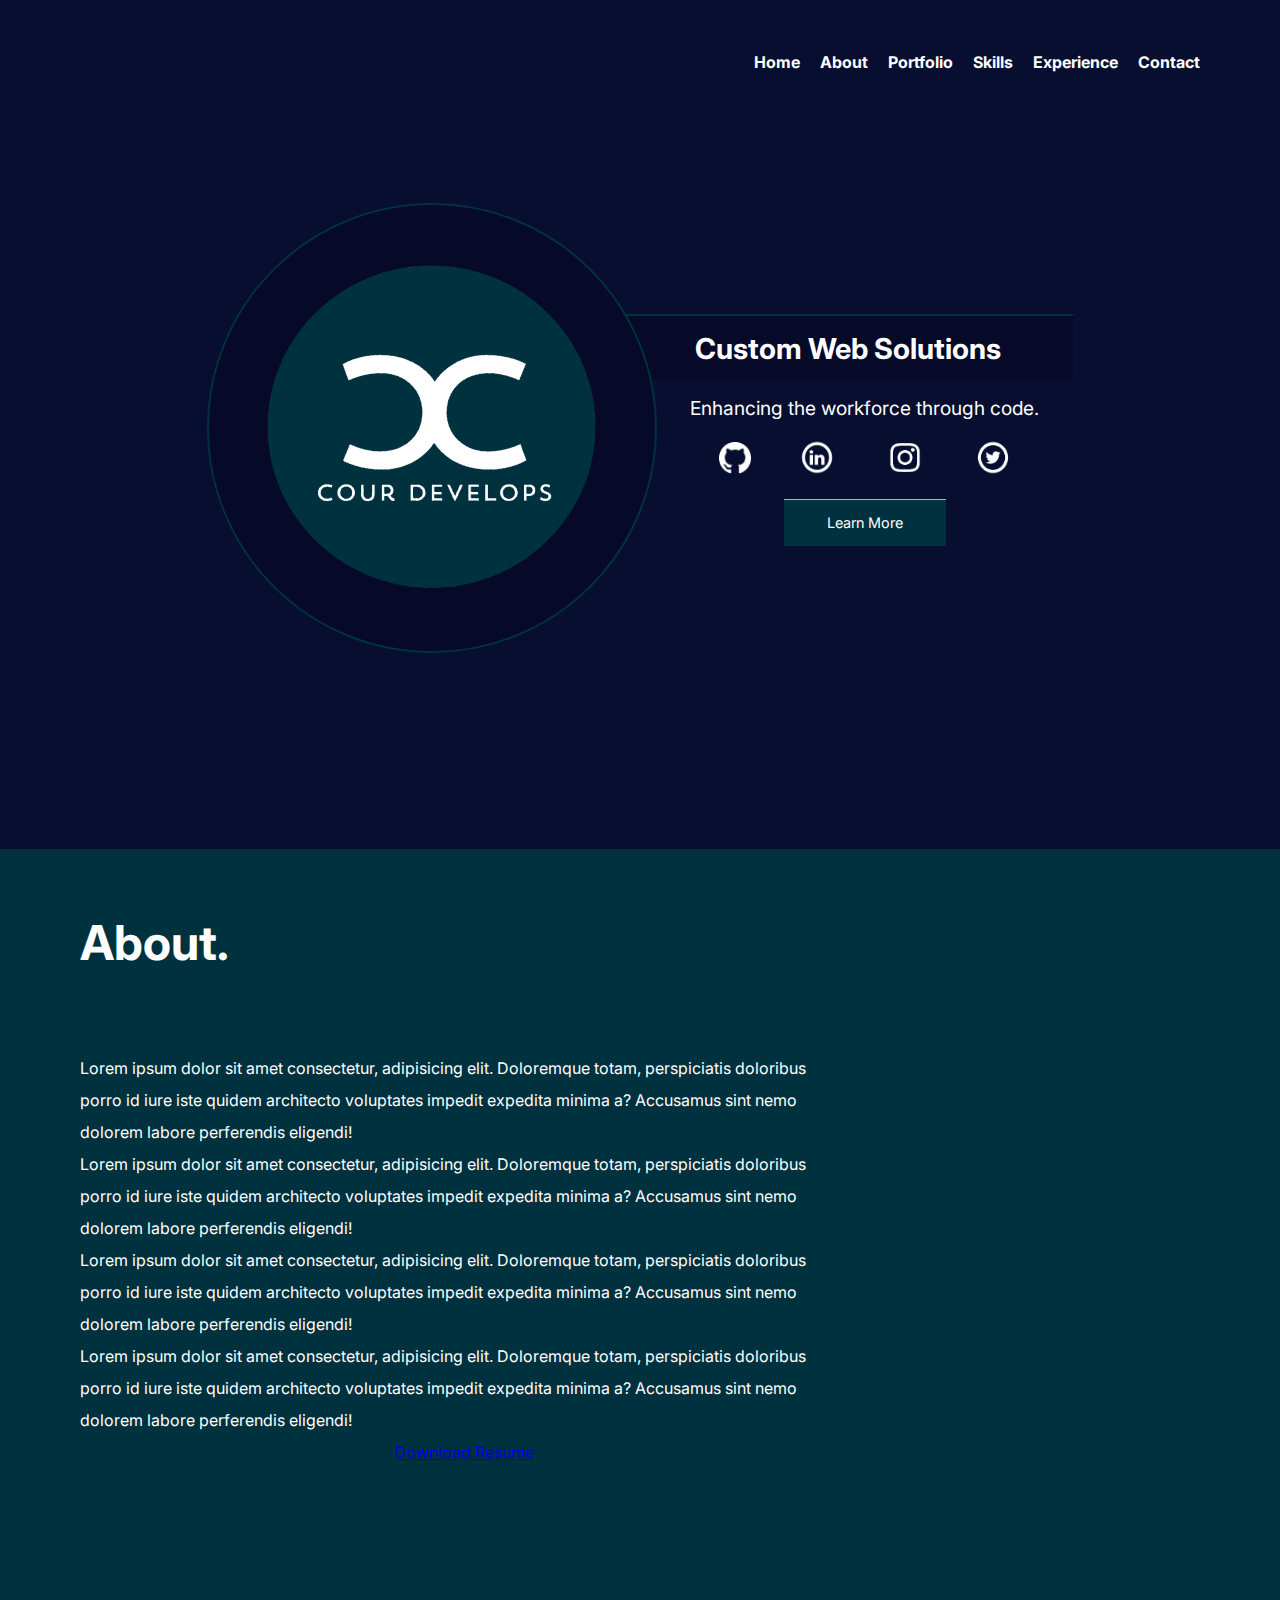
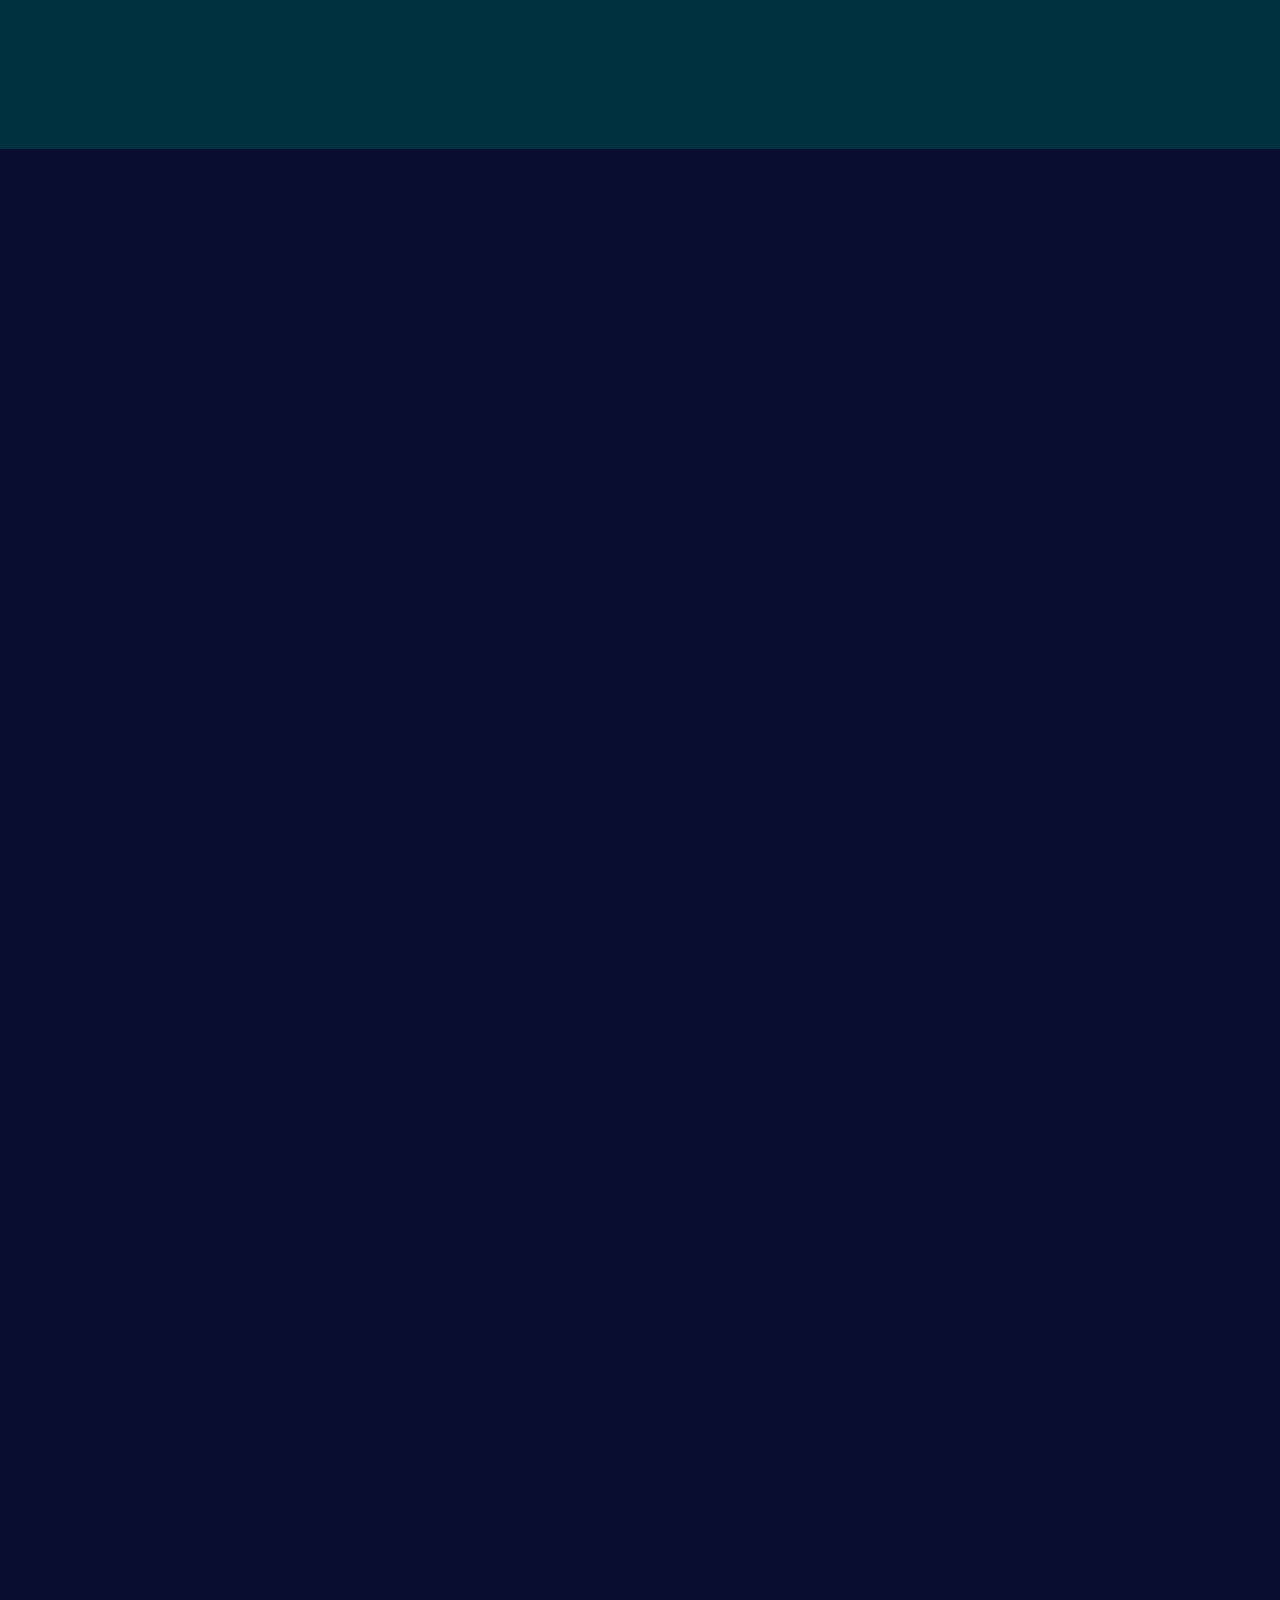
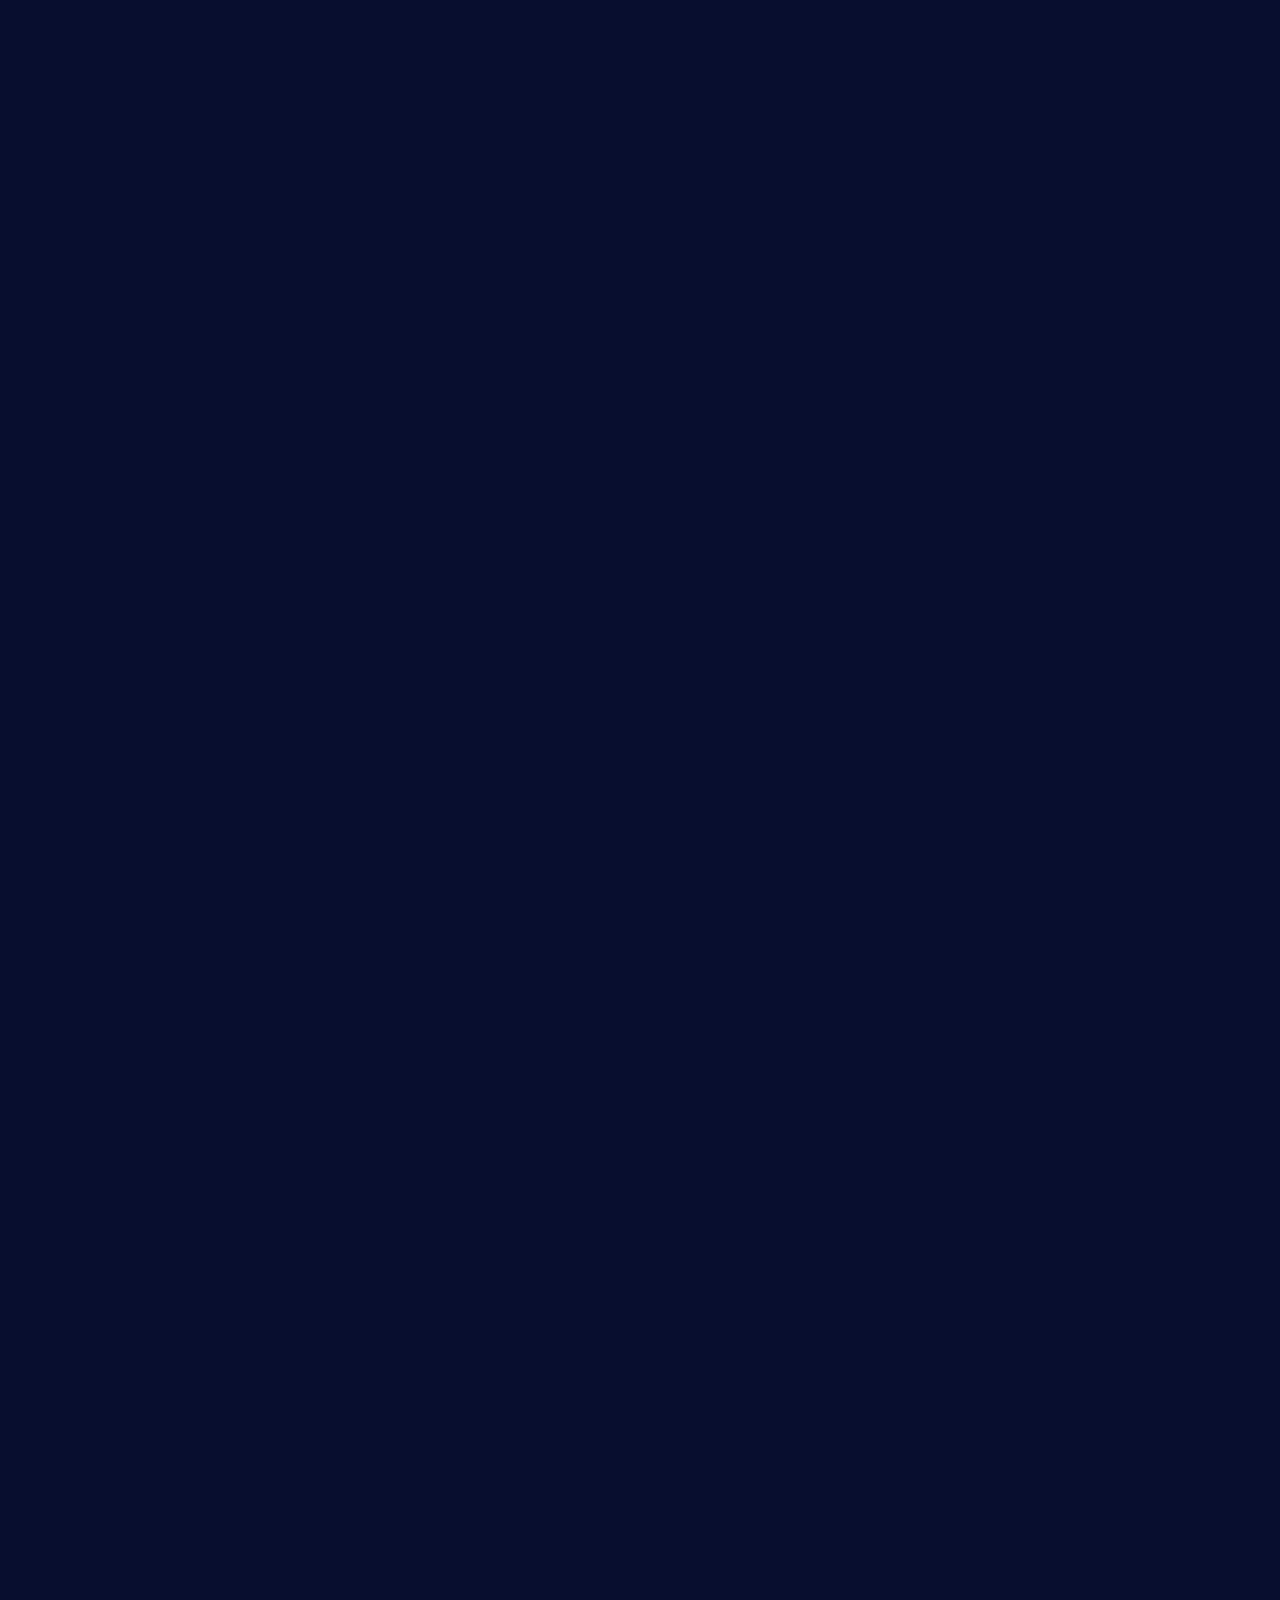
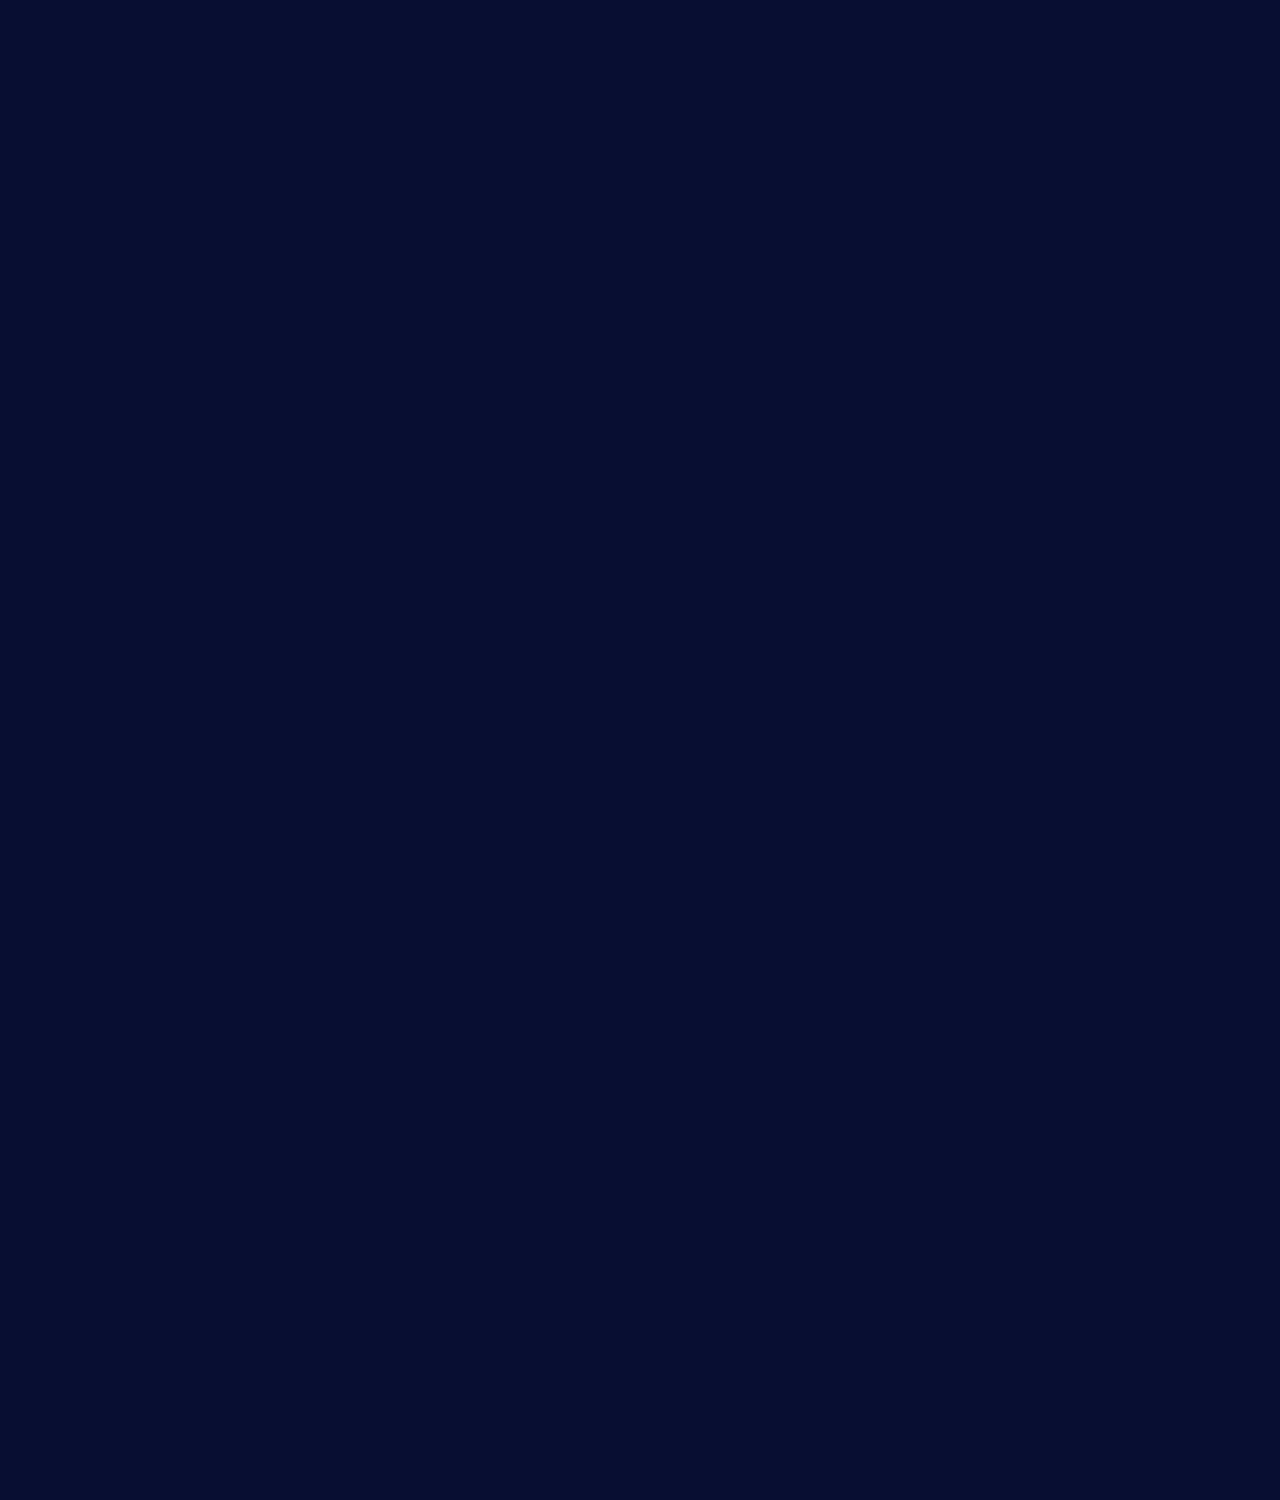
==== commit 0ecbd7dc: "use home.html" ====
--- a/index.html
+++ b/index.html
@@ -117,7 +117,7 @@
                         </p>
                         <!-- Resume Button -->
                     <div class="resume_dload">
-                        <a href="#">Download Resume</a>
+                        <a href="home.html">Download Resume</a>
                     </div>
                     </div>
                     
--- a/style.css
+++ b/style.css
@@ -123,10 +123,11 @@
 @media only screen and (min-width: 1200px) {
   .container {
     background-color: #080E2F;
+    background-color: #36395D;
     height: 500vh;
   }
   .container #home_section_id {
-    height: 100vh;
+    height: 700vh;
   }
   .container #home_section_id .desktop_nav {
     display: flex;
@@ -237,22 +238,21 @@
   .container #home_section_id .home_section_content .big_logo_and_square .home_square .learn_more {
     background-color: #060927;
     background-color: #bbbcd3;
-    color: white;
-    font-weight: bold;
-    color: #060927;
+    background-color: #A7A8CD;
+    background-color: #00313E;
+    color: white;
     padding: 1em 3em;
-    border-top: 2px solid #00313E;
+    border-top: 1px solid rgba(255, 255, 255, 0.664);
     font-family: "Inter", sans-serif;
     font-size: 0.9rem;
     text-decoration: none;
   }
   .container #home_section_id #about_section_id {
-    background-color: #080E2F;
     height: 100vh;
   }
   .container #home_section_id #about_section_id .about_section_content {
     background-color: #00313E;
-    height: 100vh;
+    height: 200vh;
     padding: 2em 0 0 0;
   }
   .container #home_section_id #about_section_id .about_section_content .title_nav {
